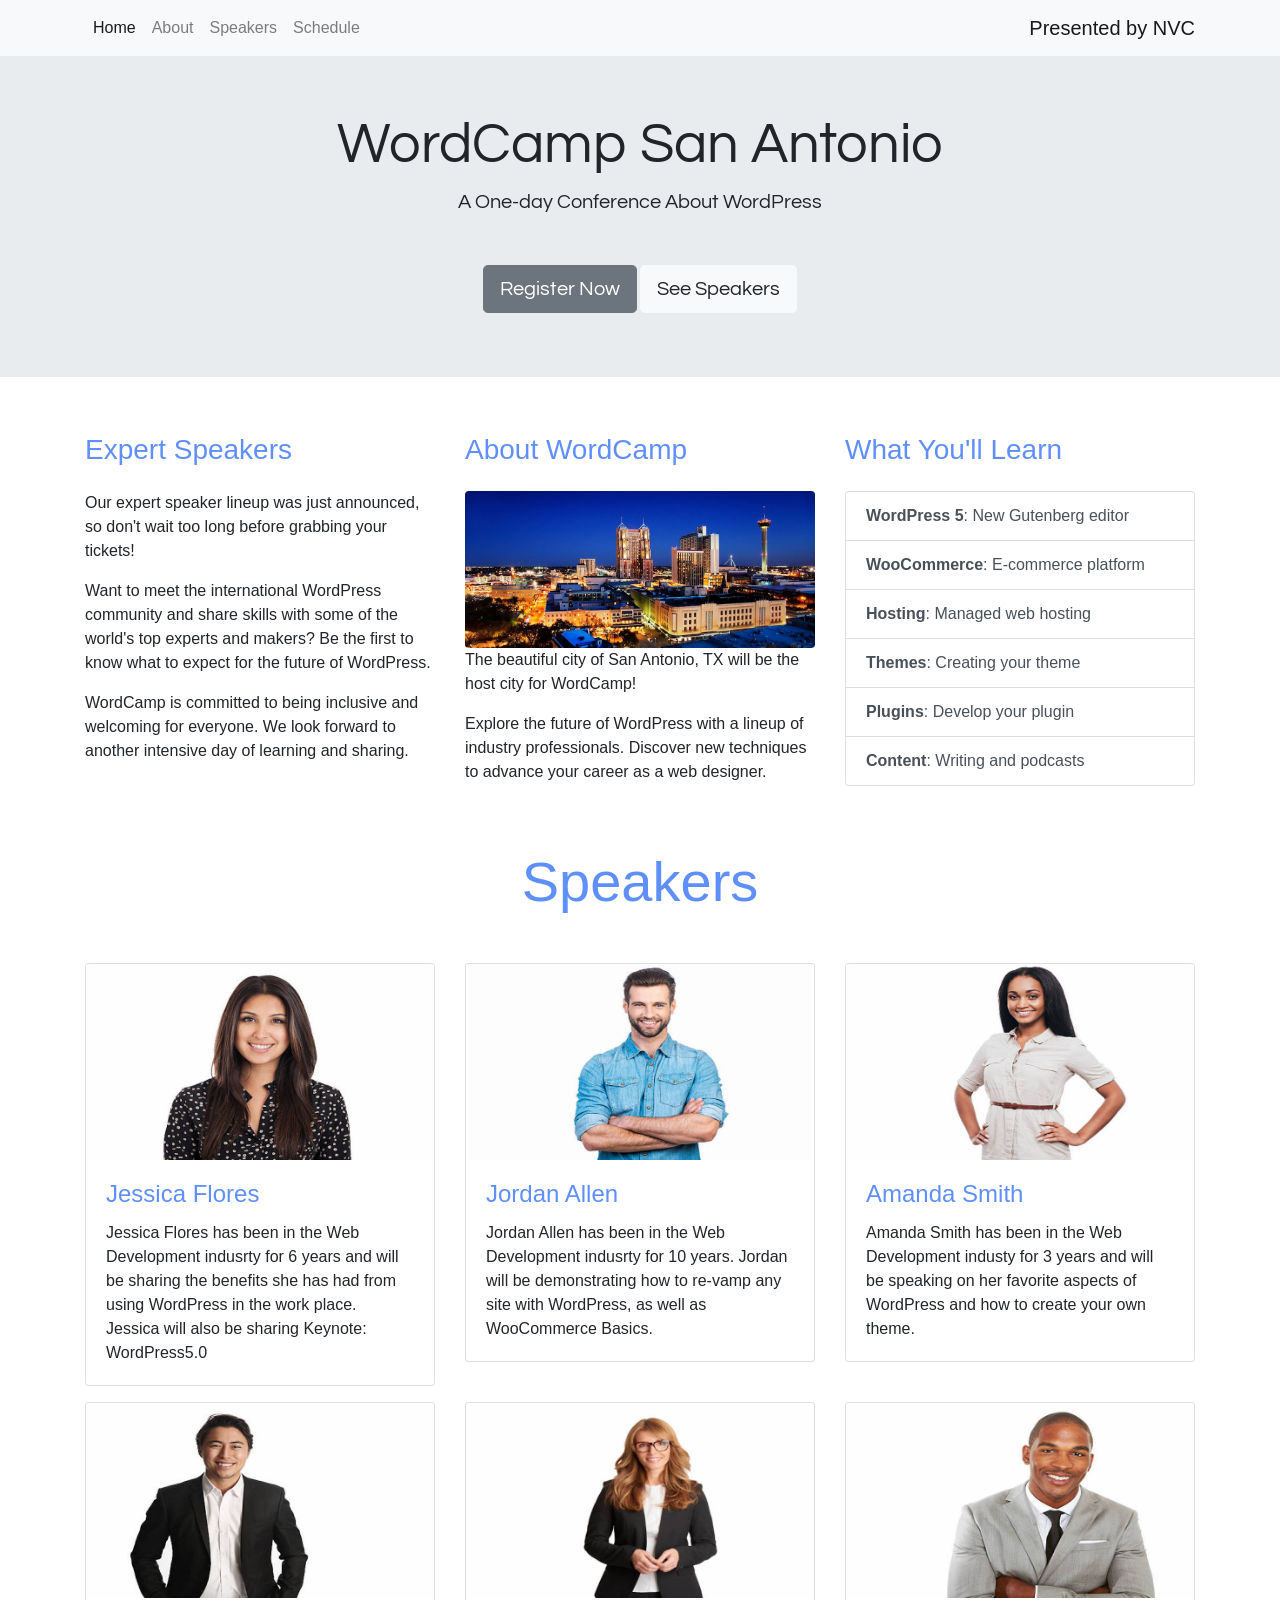
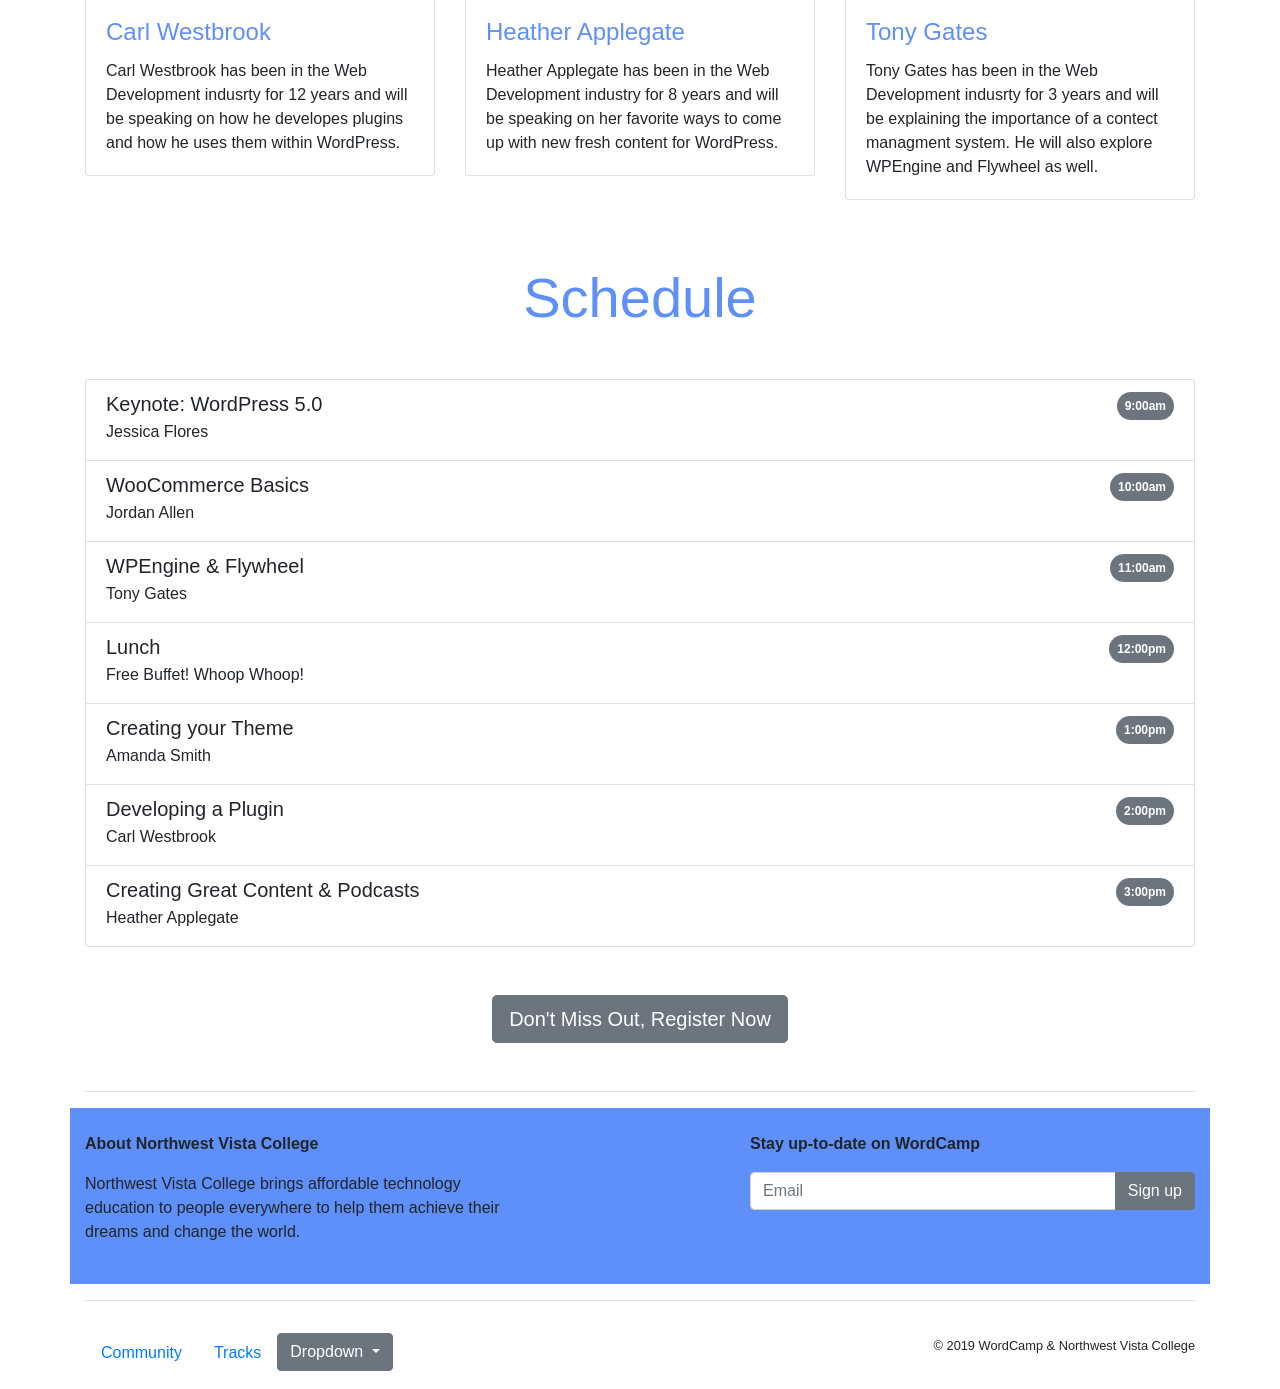
==== index.html @ 27be46e0 "file fix" ====
<!doctype html>
<html lang="en">
  <head>
<link rel="stylesheet" type="text/css" href="css/style.css">
<link href="https://fonts.googleapis.com/css?family=Anton|Kanit|Questrial" rel="stylesheet">
    <!-- Required meta tags -->
    <meta charset="utf-8">
    <meta name="viewport" content="width=device-width, initial-scale=1, shrink-to-fit=no">

    <!-- Bootstrap CSS -->
    <link rel="stylesheet" href="https://stackpath.bootstrapcdn.com/bootstrap/4.3.1/css/bootstrap.min.css" integrity="sha384-ggOyR0iXCbMQv3Xipma34MD+dH/1fQ784/j6cY/iJTQUOhcWr7x9JvoRxT2MZw1T" crossorigin="anonymous">

    <title> WordCamp Conference San Antonio</title>
  </head>
  <body data-spy="scroll" data-target=".navbar" id="home">
  	<!-- navbar -->
<nav class="navbar navbar-expand-lg navbar-light bg-light fixed-top">
  <div class="container">
    <a class="navbar-brand order-1 mr-0" href="#" target="_blank">Presented by NVC</a>
    <button class="navbar-toggler" type="button" data-toggle="collapse" data-target="#navbarSupportedContent" aria-controls="navbarSupportedContent" aria-expanded="false" aria-label="Toggle navigation">
      <span class="navbar-toggler-icon"></span>
    </button>
    <div class="collapse navbar-collapse" id="navbarSupportedContent">
      <ul class="navbar-nav mr-auto">
        <li class="nav-item">
          <a class="nav-link" href="#home">Home<span class="sr-only">(current)</span></a>
        </li>
        <li class="nav-item">
          <a class="nav-link" href="#about">About</a>
        </li>
        <li class="nav-item">
          <a class="nav-link" href="#speakers">Speakers</a>
        </li>
        <li class="nav-item">
          <a class="nav-link" href="#schedule">Schedule</a>
        </li>
      </div>
    </div>
  </div>
</nav>

<!-- /navbar -->

<!-- jumbotron -->
<div class="jumbotron jumbotron-fluid" id="jumbotron">
  <div class="container text-sm-center pt-5">
    <h1 class="display-4">WordCamp San Antonio</h1>
    <p class="lead">A One-day Conference About WordPress</p>
  <div class="mt-5">
  <button type="button"  class="btn btn-secondary btn-lg" btn-lg data-toggle="modal" data-target="#register">Register Now</button>
  <a class="btn btn-light btn-lg" href="#speakers">See Speakers</a>
</div>
  </div>
</div>
<!-- /jumbotron -->


    <div class="container pt-4">
  <!-- about -->
  <div class="row" id="about">
    <div class="col-lg order-lg-2">
      <h3 class="mb-4">About WordCamp</h3>
      <img class="img-fluid rounded" src="images/SA.jpg" alt="Photo of San Antonio, TX">
<p>The beautiful city of San Antonio, TX will be the host city for WordCamp!</p>
<p>Explore the future of WordPress with a lineup of industry professionals. Discover new techniques to advance your career as a web designer.</p>
    </div>
    <div class="col-lg order-lg-1">
      <h3 class="mb-4">Expert Speakers</h3>
<p>Our expert speaker lineup was just announced, so don't wait too long before grabbing your tickets!</p>
<p>Want to meet the international WordPress community and share skills with some of the world's top experts and makers? Be the first to know what to expect for the future of WordPress.</p>
<p>WordCamp is committed to being inclusive and welcoming for everyone. We look forward to another intensive day of learning and sharing.</p>
    </div>
    <div class="col-lg order-3">
      <h3 class="mb-4">What You'll Learn</h3>
<div class="list-group">
  <a href="#" class="list-group-item list-group-item-action"><strong>WordPress 5</strong>: New Gutenberg editor</a>
  <a href="#" class="list-group-item list-group-item-action"><strong>WooCommerce</strong>: E-commerce platform</a>
  <a href="#" class="list-group-item list-group-item-action"><strong>Hosting</strong>: Managed web hosting</a>
  <a href="#" class="list-group-item list-group-item-action"><strong>Themes</strong>: Creating your theme</a>
  <a href="#" class="list-group-item list-group-item-action"><strong>Plugins</strong>: Develop your plugin</a>
  <a href="#" class="list-group-item list-group-item-action"><strong>Content</strong>: Writing and podcasts</a>
</div>
 </div>
 </div> 
  <!-- /about -->
<!-- Modal -->
<div class="modal fade" id="register" tabindex="-1" role="dialog" aria-labelledby="exampleModalLabel" aria-hidden="true">
  <div class="modal-dialog" role="document">
    <div class="modal-content">
      <div class="modal-header">
        <h5 class="modal-title" id="exampleModalLabel">Register to WordCamp Conference</h5>
        <button type="button" class="close" data-dismiss="modal" aria-label="Close">
          <span aria-hidden="true">&times;</span>
        </button>
      </div>
      <div class="modal-body">
        <form>
 <h4>Basic Info</h4>
 <div class="form-group">
    <label for="exampleInputPassword1">Name:</label>
    <input type="name" class="form-control" id="exampleInputname1">
  </div>
 <div class="form-group">
    <label for="exampleInputEmail1">Email:</label>
    <input type="email" class="form-control" id="exampleInputEmail1" aria-describedby="emailHelp">
  </div>
<div class="form-group">
    <h4>Job Role:</h4>
    <select class="form-control form-control-lg">
      <option>WordPress Developer</option>
      <option>Plugin Designer</option>
      <option>Theme Developer</option>
    </select>
  </div>
  <hr />
  <h4>Which Toppics interest You The Most?</h4>
<div class="form-check">
  <input class="form-check-input" type="checkbox" value="" id="wordpressplug">
  <label class="form-check-label" for="defaultCheck1">
    WordPress Plugins
  </label></div>
  <div class="form-check">
  <input class="form-check-input" type="checkbox" value="" id="php">
  <label class="form-check-label" for="defaultCheck1">
    PHP
  </label></div>
  <div class="form-check">
  <input class="form-check-input" type="checkbox" value="" id="cssandjava">
  <label class="form-check-label" for="defaultCheck1">
    CSS and Javascript
  </label></div>
<hr />
<h4> Payment Info</h4>

  <div class="form-row mb-3">
    <div class="col-7">
      <label for="inputcardnumber">Card Number:</label>
      <input id="imputcardnumber" type="text" class="form-control">
    </div>
    <div class="col">
      <label for="inputzip">Zip Code:</label>
      <input id="inputzip" type="text" class="form-control">
    </div>
    <div class="col">
      <label for="inputcvv">CVV:</label>
      <input id="imputcvv" type="text" class="form-control">
    </div>
  </div>
 <h4><label for="inputexpire">Expiration Date:</label></h4>
<div class="form-row">
<div class="form-group col-md-8">
   
      <select id="inputexpire" class="form-control">
        <option selected>1-January</option>
        <option>2-January</option>
      </select></div>
    
<div class="form-group col-md-4">
      <select id="inputyear" class="form-control">
        <option selected>2019</option>
        <option>2020</option>
      </select>
    </div></div>
</form></div>
      <div class="modal-footer">
        <button type="button" class="btn btn-secondary" data-dismiss="modal">Register</button>
        
      </div>
    </div>
  </div>
</div>
<!-- /Modal -->
<!-- speakers -->
<h2 id="speakers" class="display-4 text-center my-5" id="speakers">Speakers</h2>
<div class="row">
  <div class="col-md-6 col-lg-4">
  	<div class="card mb-3">
  <img class="card-img-top" src="images/sp5.jpg" alt="speaker name">
  <div class="card-body" id="card1">
    <h4 class="card-title">Jessica Flores</h4>
    <p class="card-text">Jessica Flores has been in the Web Development indusrty for 6 years and will be sharing the benefits she has had from using WordPress in the work place. Jessica will also be sharing Keynote: WordPress5.0</p>
  </div>
</div>

  </div>
  <div class="col-md-6 col-lg-4">
  	<div class="card mb-3">
  <img class="card-img-top" src="images/sp1.jpg" alt="Speaker Name">
  <div class="card-body">
    <h4 class="card-title">Jordan Allen</h4>
    <p class="card-text">Jordan Allen has been in the Web Development indusrty for 10 years. Jordan will be demonstrating how to re-vamp any site with WordPress, as well as WooCommerce Basics.</p>
  </div>
</div>

  </div>
  <div class="col-md-6 col-lg-4">
  	<div class="card mb-3">
  <img class="card-img-top" src="images/sp4.jpg" alt="Speaker Name">
  <div class="card-body">
    <h4 class="card-title">Amanda Smith</h4>
    <p class="card-text">Amanda Smith has been in the Web Development industy for 3 years and will be speaking on her favorite aspects of WordPress and how to create your own theme.</p>
  </div>
</div>

  </div>
  <div class="col-md-6 col-lg-4">
  	<div class="card mb-3">
  <img class="card-img-top" src="images/sp2.jpg" alt="Speaker Name">
  <div class="card-body">
    <h4 class="card-title">Carl Westbrook</h4>
    <p class="card-text">Carl Westbrook has been in the Web Development indusrty for 12 years and will be speaking on how he developes plugins and how he uses them within WordPress. </p>
  </div>
</div>

  </div>
  <div class="col-md-6 col-lg-4">
  	<div class="card mb-3">
  <img class="card-img-top" src="images/sp6.jpg" alt="Speaker Name">
  <div class="card-body">
    <h4 class="card-title">Heather Applegate</h4>
    <p class="card-text">Heather Applegate has been in the Web Development industry for 8 years and will be speaking on her favorite ways to come up with new fresh content for WordPress.</p>
  </div>
</div>

  </div>
  <div class="col-md-6 col-lg-4">
  	<div class="card mb-3">
  <img class="card-img-top" src="images/sp3.jpg" alt="Speaker Name">
  <div class="card-body">
    <h4 class="card-title">Tony Gates</h4>
    <p class="card-text">Tony Gates has been in the Web Development indusrty for 3 years and will be explaining the importance of a contect managment system. He will also explore WPEngine and Flywheel as well.</p>
  </div>
</div>

  </div>
</div>
<!-- /speakers -->

<!-- schedule -->
<h2 id="schedule" class="display-4 text-center my-5">Schedule</h2>
<ul class="list-group">
  <li class="list-group-item">
    <div class="d-flex justify-content-between">
      <h5 class="mb-1">Keynote: WordPress 5.0</h5>
      <span class="badge badge-pill badge-secondary p-2">9:00am</span>
    </div>
    <p class="mb-1">Jessica Flores</p>
    <li class="list-group-item">
    <div class="d-flex justify-content-between">
      <h5 class="mb-1">WooCommerce Basics</h5>
      <span class="badge badge-pill badge-secondary p-2">10:00am</span>
    </div>
    <p class="mb-1">Jordan Allen</p>
    <li class="list-group-item">
    	<div class="d-flex justify-content-between">
      <h5 class="mb-1">WPEngine & Flywheel</h5>
      <span class="badge badge-pill badge-secondary p-2">11:00am</span>
    </div>
    <p class="mb-1">Tony Gates</p>
    <li class="list-group-item">
    	<div class="d-flex justify-content-between">
      <h5 class="mb-1">Lunch</h5>
      <span class="badge badge-pill badge-secondary p-2">12:00pm</span>
    </div>
    <p class="mb-1">Free Buffet! Whoop Whoop!</p>
    <li class="list-group-item">
    	<div class="d-flex justify-content-between">
      <h5 class="mb-1">Creating your Theme</h5>
      <span class="badge badge-pill badge-secondary p-2">1:00pm</span>
    </div>
    <p class="mb-1">Amanda Smith</p>
    <li class="list-group-item">
    	<div class="d-flex justify-content-between">
      <h5 class="mb-1">Developing a Plugin</h5>
      <span class="badge badge-pill badge-secondary p-2">2:00pm</span>
    </div>
    <p class="mb-1">Carl Westbrook</p>
    <li class="list-group-item">
    	<div class="d-flex justify-content-between">
      <h5 class="mb-1">Creating Great Content & Podcasts</h5>
      <span class="badge badge-pill badge-secondary p-2">3:00pm</span>
    </div>
    <p class="mb-1">Heather Applegate</p>
  </li>
</ul>


<!-- /schedule -->

<!-- callout button -->
<button type="button" class="btn btn-secondary btn-lg d-block mx-auto my-5" data-toggle="modal" data-target="#register">Don't Miss Out, Register Now</button> 

<!-- signup form -->
<hr>
<div class="row py-4" id="footer">
  <div class="col-md col-xl-5">
    <p><strong>About Northwest Vista College</strong></p>
    <p>Northwest Vista College brings affordable technology education to people everywhere to help them achieve their dreams and change the world.</p>
  </div>
  <div class="col-md col-xl-5 ml-auto">
    <p><strong>Stay up-to-date on WordCamp</strong></p>
    <div class="input-group mb-3">
      <input type="text" class="form-control" placeholder="Email" aria-label="Email" aria-describedby="button-addon2">
      <div class="input-group-append">
        <button class="btn btn-secondary" type="button" id="button-addon2">Sign up</button>
      </div>
    </div>
  </div>
</div>
<hr>
<!-- /signup form -->
<!-- footer -->
  <div class="row py-3">
    <div class="col-md-7">
      <ul class="nav">
        <li class="nav-item">
          <a class="nav-link" href="#">Community</a>
        </li>
        <li class="nav-item">
          <a class="nav-link" href="#">Tracks</a>
        </li>
        <li class="nav-item">
          <div class="dropdown">
  <button class="btn btn-secondary dropdown-toggle" type="button" id="dropdownMenu2" data-toggle="dropdown" aria-haspopup="true" aria-expanded="false">
    Dropdown
  </button>
  <div class="dropdown-menu" aria-labelledby="dropdownMenu2">
    <button class="dropdown-item" type="button">Action</button>
    <button class="dropdown-item" type="button">Another action</button>
    <button class="dropdown-item" type="button">Something else here</button>
  </div>
</div>
        </li>
      </ul>
    </div>
    <div class="col-md text-md-right">
      <small>&copy; 2019 WordCamp &amp; Northwest Vista College</small>
    </div>
  </div>
<!-- /footer -->
</div>

    <!-- Optional JavaScript -->
    <!-- jQuery first, then Popper.js, then Bootstrap JS -->
    <script src="https://code.jquery.com/jquery-3.3.1.slim.min.js" integrity="sha384-q8i/X+965DzO0rT7abK41JStQIAqVgRVzpbzo5smXKp4YfRvH+8abtTE1Pi6jizo" crossorigin="anonymous"></script>
    <script src="https://cdnjs.cloudflare.com/ajax/libs/popper.js/1.14.7/umd/popper.min.js" integrity="sha384-UO2eT0CpHqdSJQ6hJty5KVphtPhzWj9WO1clHTMGa3JDZwrnQq4sF86dIHNDz0W1" crossorigin="anonymous"></script>
    <script src="https://stackpath.bootstrapcdn.com/bootstrap/4.3.1/js/bootstrap.min.js" integrity="sha384-JjSmVgyd0p3pXB1rRibZUAYoIIy6OrQ6VrjIEaFf/nJGzIxFDsf4x0xIM+B07jRM" crossorigin="anonymous"></script>
  </body>
</html>
---- css/style.css ----
h4{
	color:#5F8FF8;
}
h3{
	color:#5F8FF8;
}
h2{
	color:#5F8FF8;
}
#jumbotron{
	background-image: url(images/jumbopic.jpg);
	background-size: cover;
font-family: 'Anton', sans-serif;
font-family: 'Kanit', sans-serif;
font-family: 'Questrial', sans-serif;
}
#footer{
	background-color:#5f8ff8;
}
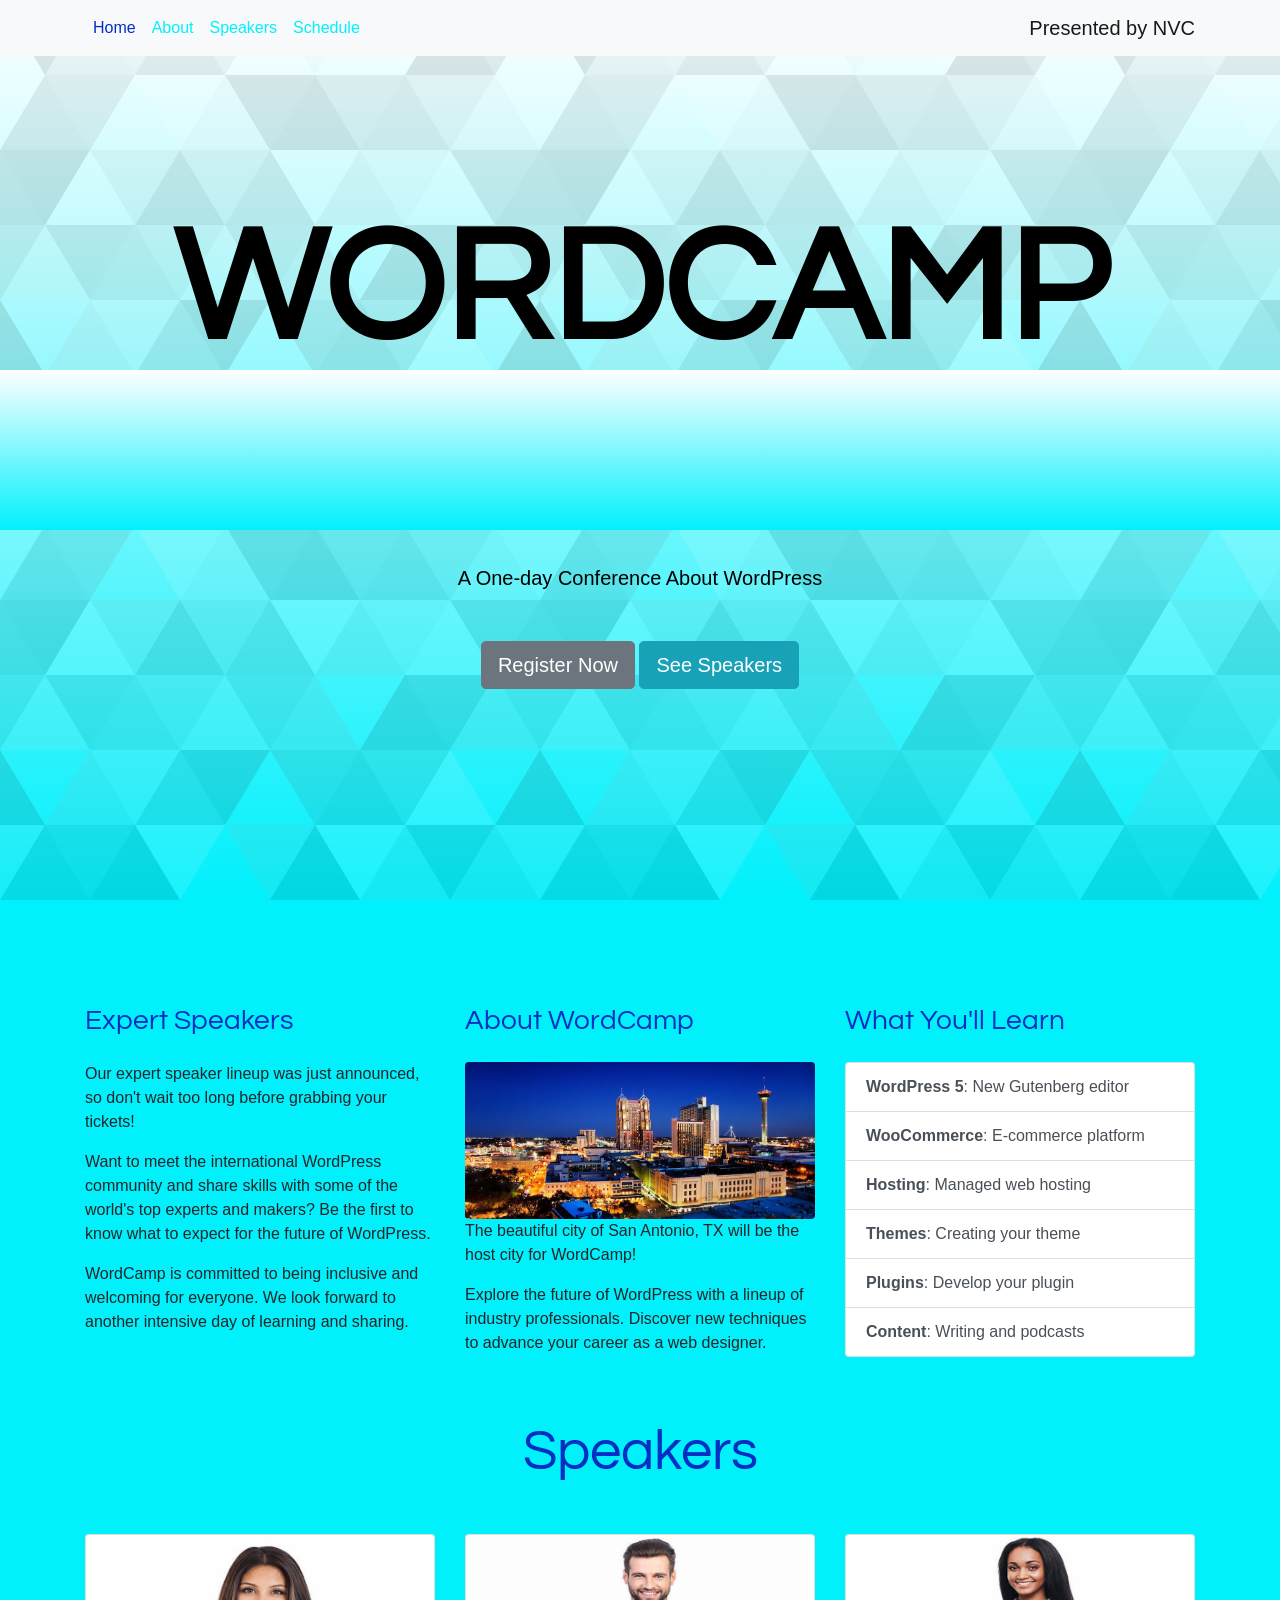
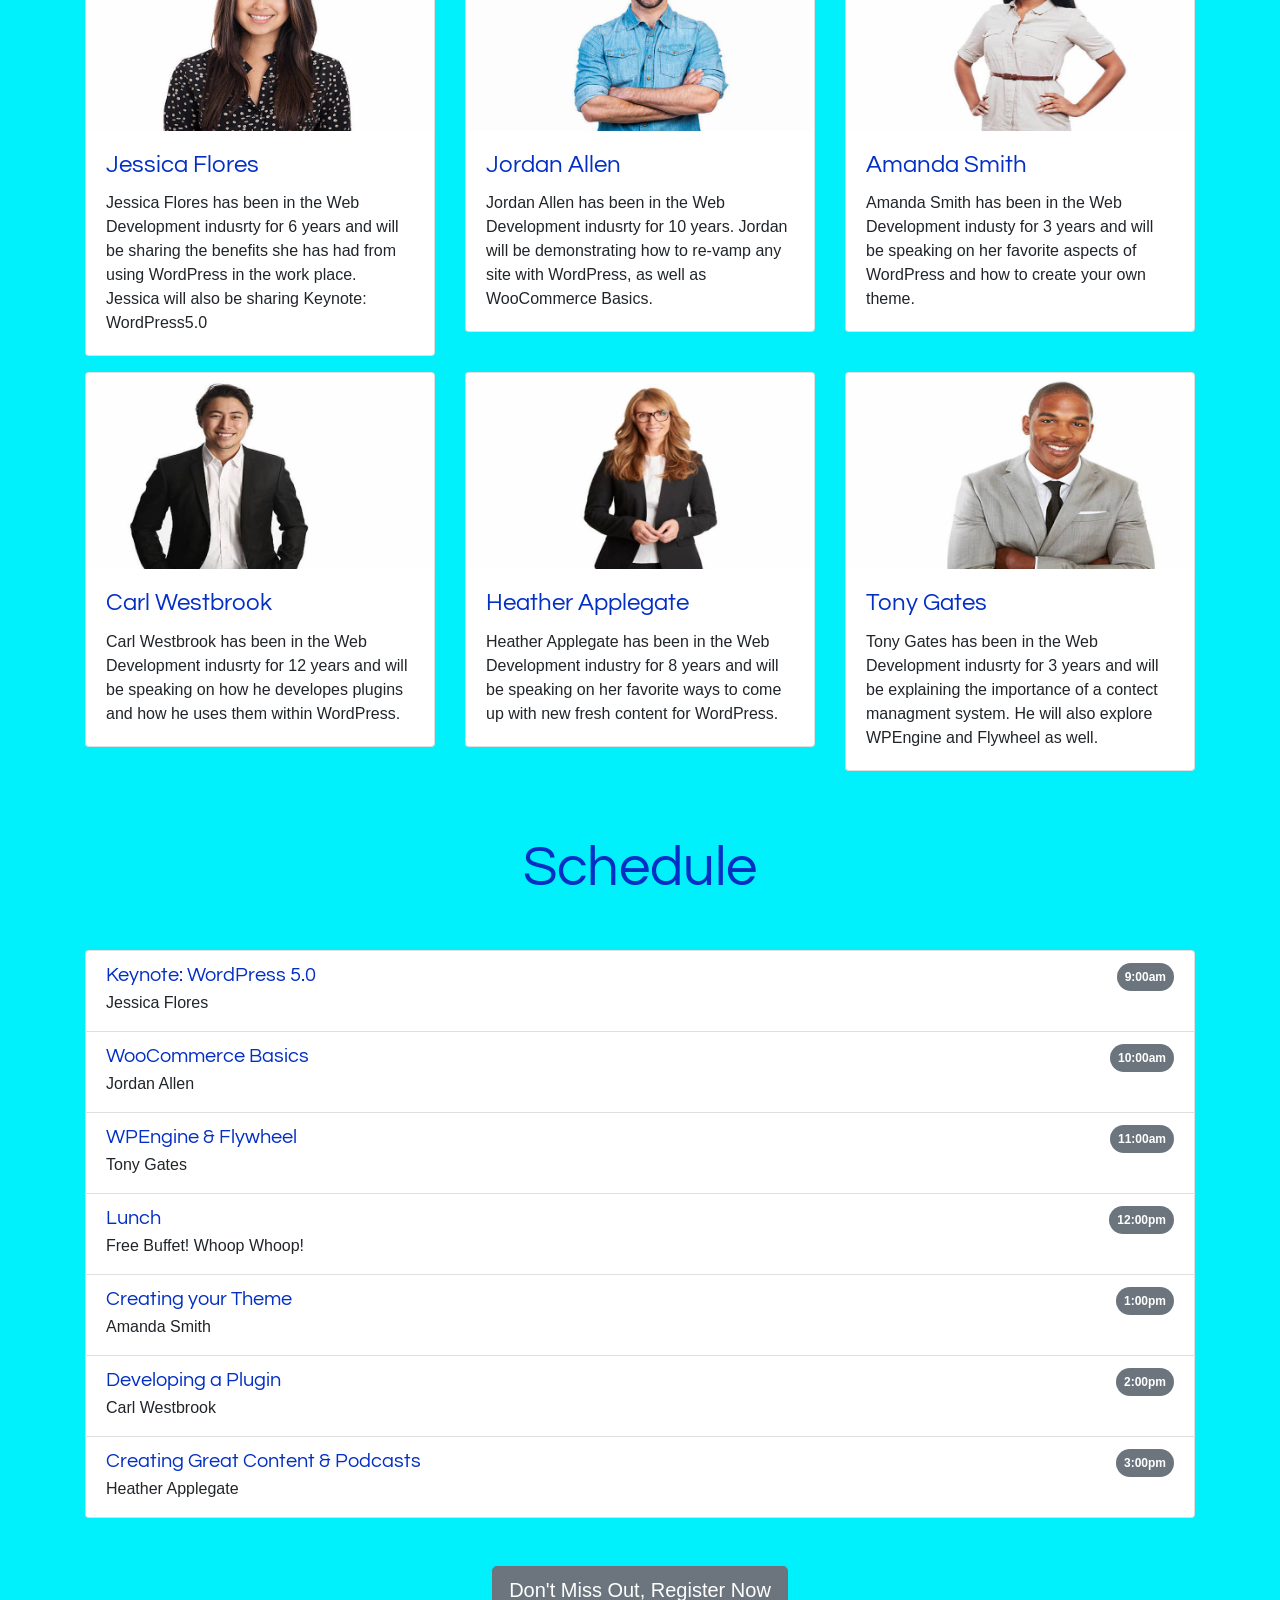
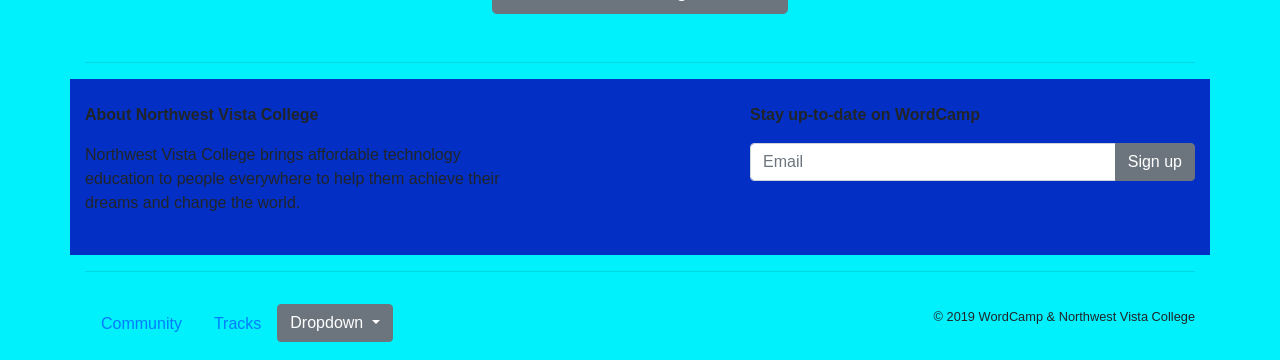
==== commit 2f88c2f7: "added styling" ====
--- a/index.html
+++ b/index.html
@@ -1,7 +1,7 @@
 <!doctype html>
 <html lang="en">
   <head>
-<link rel="stylesheet" type="text/css" href="css/style.css">
+
 <link href="https://fonts.googleapis.com/css?family=Anton|Kanit|Questrial" rel="stylesheet">
     <!-- Required meta tags -->
     <meta charset="utf-8">
@@ -9,7 +9,7 @@
 
     <!-- Bootstrap CSS -->
     <link rel="stylesheet" href="https://stackpath.bootstrapcdn.com/bootstrap/4.3.1/css/bootstrap.min.css" integrity="sha384-ggOyR0iXCbMQv3Xipma34MD+dH/1fQ784/j6cY/iJTQUOhcWr7x9JvoRxT2MZw1T" crossorigin="anonymous">
-
+ <link rel="stylesheet" type="text/css" href="css/style.css">
     <title> WordCamp Conference San Antonio</title>
   </head>
   <body data-spy="scroll" data-target=".navbar" id="home">
@@ -42,16 +42,16 @@
 <!-- /navbar -->
 
 <!-- jumbotron -->
-<div class="jumbotron jumbotron-fluid" id="jumbotron">
-  <div class="container text-sm-center pt-5">
-    <h1 class="display-4">WordCamp San Antonio</h1>
+<section class="jumbotron jumbotron-fluid" id="jumbotron">
+  <div class="container text-sm-center">
+    <h1 class="display-4">WordCamp<br> San Antonio</h1>
     <p class="lead">A One-day Conference About WordPress</p>
   <div class="mt-5">
   <button type="button"  class="btn btn-secondary btn-lg" btn-lg data-toggle="modal" data-target="#register">Register Now</button>
-  <a class="btn btn-light btn-lg" href="#speakers">See Speakers</a>
-</div>
-  </div>
-</div>
+  <a class="btn btn-info btn-lg" href="#speakers">See Speakers</a>
+</div>
+  </div>
+</section>
 <!-- /jumbotron -->
 
 
--- a/css/style.css
+++ b/css/style.css
@@ -1,19 +1,67 @@
-h4{
-	color:#5F8FF8;
+/* variables */
+/* body */
+body {
+  background-color: #00F0FC;
 }
-h3{
-	color:#5F8FF8;
+
+/* nav */
+.navbar.navbar-light .navbar-nav .nav-link {
+  color: #00F0FC;
 }
-h2{
-	color:#5F8FF8;
+.navbar.navbar-light .navbar-nav .nav-link.active {
+  color: #032FC4;
 }
-#jumbotron{
-	background-image: url(images/jumbopic.jpg);
-	background-size: cover;
-font-family: 'Anton', sans-serif;
-font-family: 'Kanit', sans-serif;
-font-family: 'Questrial', sans-serif;
+
+/* heading tags */
+h1, h2, h3, h4, h5, h6 {
+  color: #032FC4;
+  font-family: "Anton", sans-serif;
+  font-family: "Kanit", sans-serif;
+  font-family: "Questrial", sans-serif;
 }
-#footer{
-	background-color:#5f8ff8;
+
+/* jumbotron */
+.jumbotron {
+  min-height: 100%;
+  min-height: 100vh;
+  display: flex;
+  align-items: center;
+  background-color: transparent;
+  background-image: url(../images/newjumbopic.svg);
+  background-size: cover;
+  background-repeat: repeat;
+  background-position: center;
+  background-attachment: scroll;
+  background-size: auto;
+  z-index: 0;
+  margin-bottom: 5rem;
 }
+.jumbotron .container {
+  z-index: 1;
+  color: black;
+}
+.jumbotron .container h1 {
+  color: black;
+  font-weight: 800;
+  font-size: 10rem;
+  line-height: 10rem;
+  text-transform: uppercase;
+  margin-bottom: 2rem;
+}
+.jumbotron:after {
+  content: "";
+  display: block;
+  position: absolute;
+  top: calc(100vh-10rem);
+  width: 100%;
+  height: 10rem;
+  z-index: 1;
+  background-image: linear-gradient(180deg, white 0%, #00f0fc 100%);
+}
+
+/* footer */
+#footer {
+  background-color: #032FC4;
+}
+
+/*# sourceMappingURL=style.css.map */
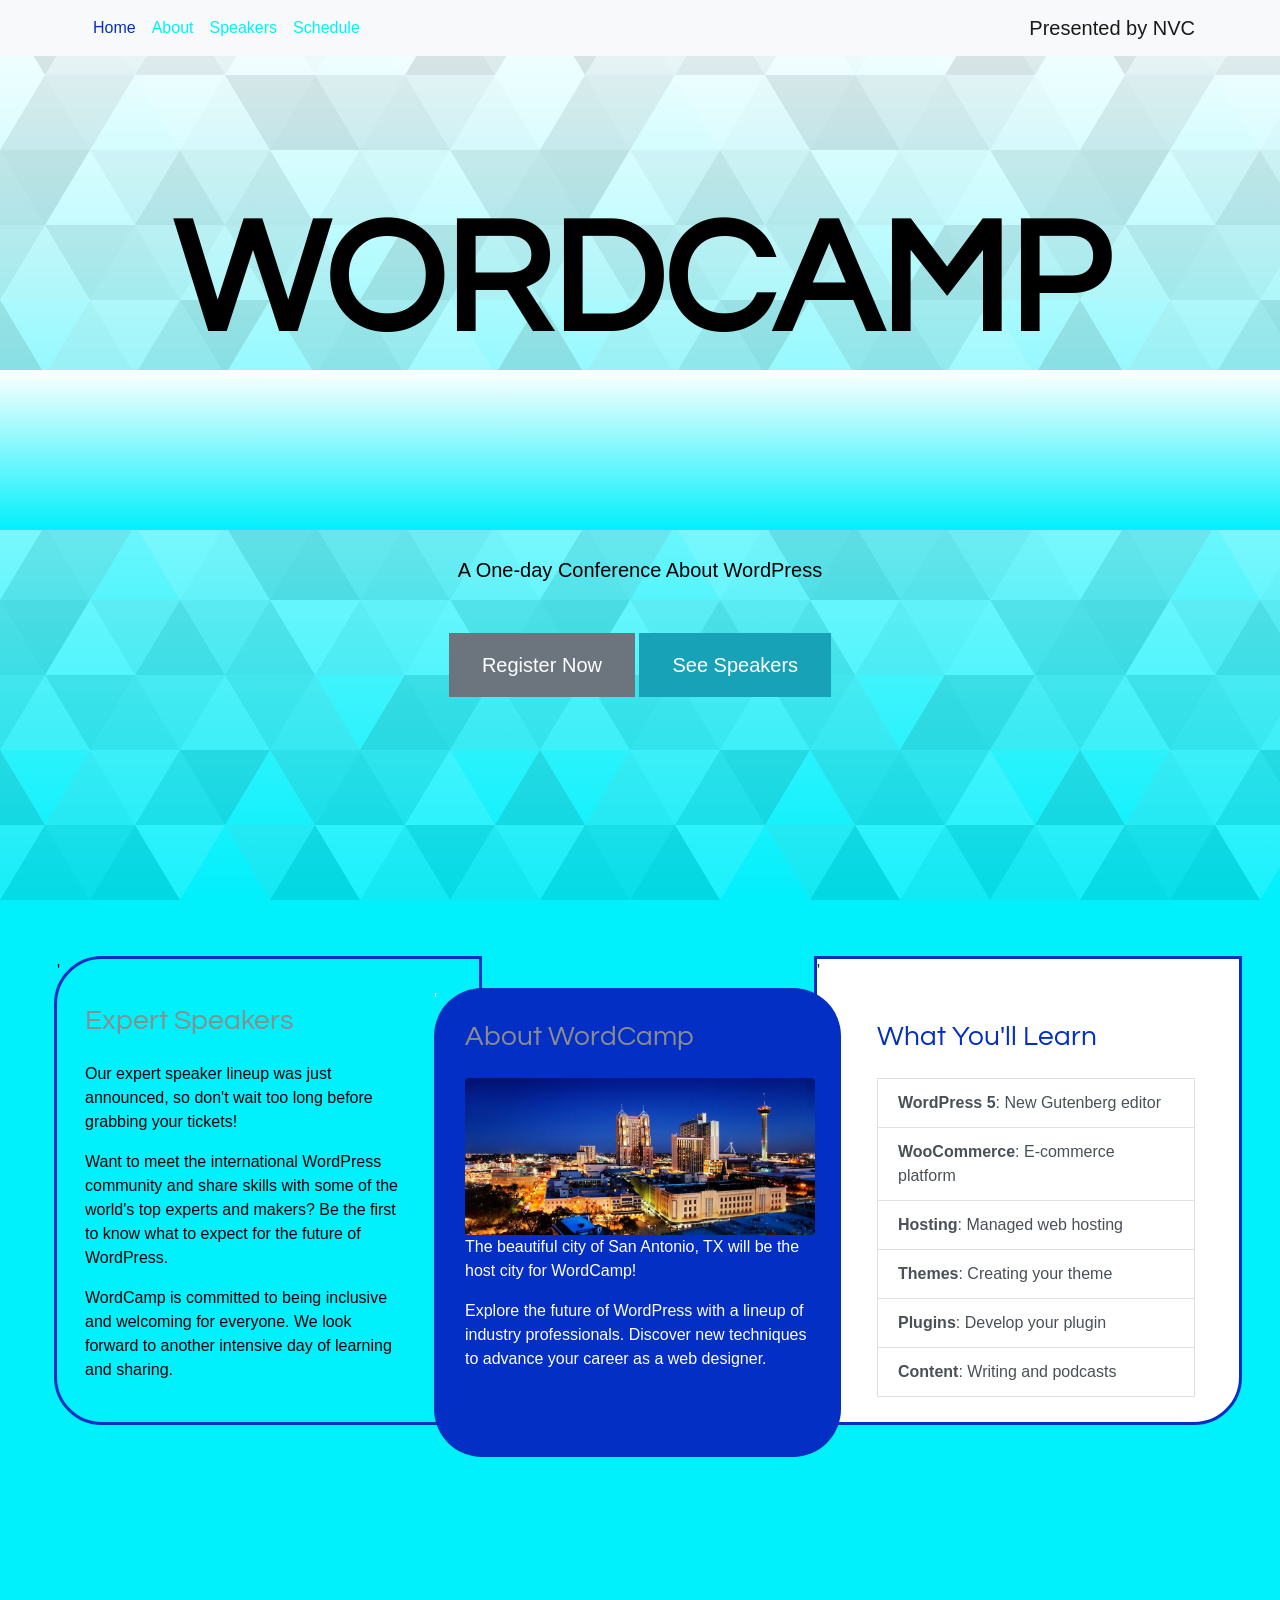
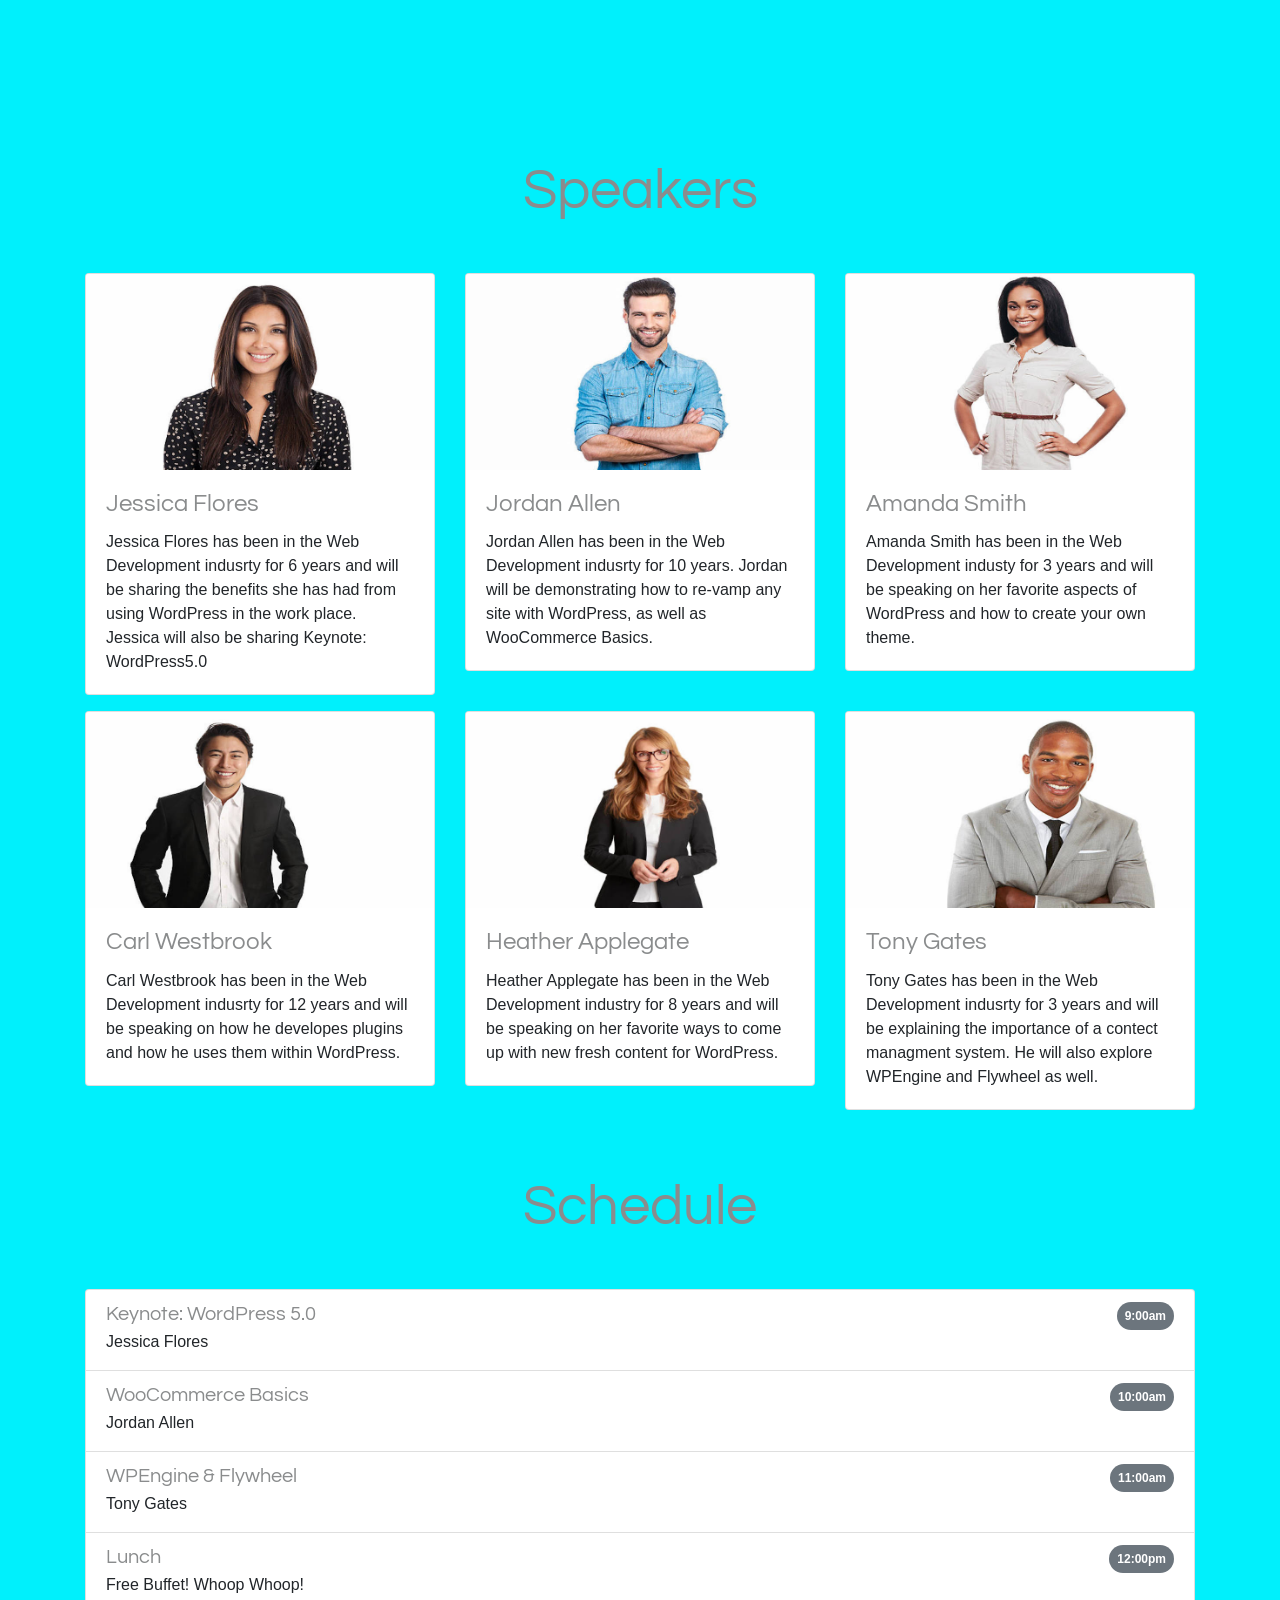
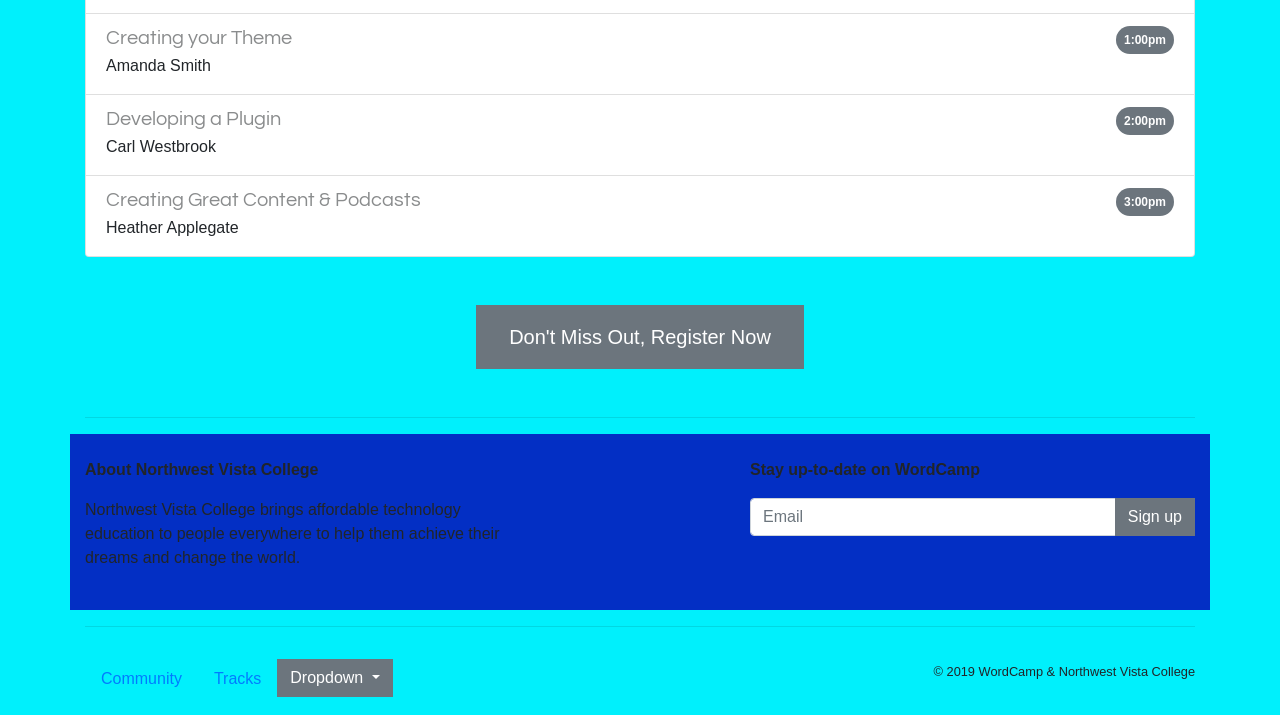
==== commit d61c1d3a: "about me styles" ====
--- a/index.html
+++ b/index.html
@@ -53,24 +53,26 @@
   </div>
 </section>
 <!-- /jumbotron -->
-
-
-    <div class="container pt-4">
+  
+
   <!-- about -->
+  <section class="section-about" id="about">
+      <div class="container pt-4">
+  
   <div class="row" id="about">
-    <div class="col-lg order-lg-2">
+    <div class="col-lg order-lg-2 col-about">
       <h3 class="mb-4">About WordCamp</h3>
       <img class="img-fluid rounded" src="images/SA.jpg" alt="Photo of San Antonio, TX">
 <p>The beautiful city of San Antonio, TX will be the host city for WordCamp!</p>
 <p>Explore the future of WordPress with a lineup of industry professionals. Discover new techniques to advance your career as a web designer.</p>
     </div>
-    <div class="col-lg order-lg-1">
+    <div class="col-lg order-lg-1 col-speakers">
       <h3 class="mb-4">Expert Speakers</h3>
 <p>Our expert speaker lineup was just announced, so don't wait too long before grabbing your tickets!</p>
 <p>Want to meet the international WordPress community and share skills with some of the world's top experts and makers? Be the first to know what to expect for the future of WordPress.</p>
 <p>WordCamp is committed to being inclusive and welcoming for everyone. We look forward to another intensive day of learning and sharing.</p>
     </div>
-    <div class="col-lg order-3">
+    <div class="col-lg order-3 col-toppics">
       <h3 class="mb-4">What You'll Learn</h3>
 <div class="list-group">
   <a href="#" class="list-group-item list-group-item-action"><strong>WordPress 5</strong>: New Gutenberg editor</a>
@@ -81,8 +83,13 @@
   <a href="#" class="list-group-item list-group-item-action"><strong>Content</strong>: Writing and podcasts</a>
 </div>
  </div>
- </div> 
+ </div>
+</div>
+</section>
   <!-- /about -->
+
+  <div class="container pt-4">
+
 <!-- Modal -->
 <div class="modal fade" id="register" tabindex="-1" role="dialog" aria-labelledby="exampleModalLabel" aria-hidden="true">
   <div class="modal-dialog" role="document">
--- a/css/style.css
+++ b/css/style.css
@@ -14,10 +14,19 @@
 
 /* heading tags */
 h1, h2, h3, h4, h5, h6 {
-  color: #032FC4;
+  color: #8A8C8D;
   font-family: "Anton", sans-serif;
   font-family: "Kanit", sans-serif;
   font-family: "Questrial", sans-serif;
+}
+
+/* buttons */
+.btn {
+  border-radius: 0;
+}
+
+.btn-lg {
+  padding: 1rem 2rem;
 }
 
 /* jumbotron */
@@ -59,6 +68,80 @@
   background-image: linear-gradient(180deg, white 0%, #00f0fc 100%);
 }
 
+/* about */
+.section-about {
+  position: relative;
+  z-index: 2;
+  margin-bottom: 15rem;
+}
+.section-about .col-about {
+  padding-top: 1rem;
+  padding-bottom: 1rem;
+  color: white;
+}
+.section-about .col-about:before {
+  position: absolute;
+  content: "'";
+  width: calc(100% + 1.7rem);
+  height: calc(100% + 1.7rem);
+  display: block;
+  background: #032FC4;
+  border-radius: 3rem;
+  z-index: -1;
+  top: -1rem;
+  left: -1rem;
+}
+
+.col-speakers {
+  padding-bottom: 3rem;
+  color: black;
+}
+.col-speakers p {
+  padding-right: 2rem;
+}
+.col-speakers:before {
+  position: absolute;
+  content: "'";
+  width: calc(100% + 3rem);
+  height: calc(100% + 1.7rem);
+  display: block;
+  border: 3px solid #032FC4;
+  border-top-left-radius: 3rem;
+  border-bottom-left-radius: 3rem;
+  z-index: -2;
+  top: -3rem;
+  left: -1rem;
+}
+
+.col-toppics {
+  padding-top: 1rem;
+  padding-bottom: 1rem;
+}
+.col-toppics h3 {
+  padding-left: 2rem;
+  color: #032FC4;
+}
+.col-toppics .list-group {
+  margin-left: 2rem;
+}
+.col-toppics .list-group .list-group-item {
+  border-radius: 0;
+}
+.col-toppics:before {
+  position: absolute;
+  content: "'";
+  width: calc(100% + 3rem);
+  height: calc(100% + 1.7rem);
+  display: block;
+  background-color: white;
+  border: 3px solid #032FC4;
+  border-top-right-radius-radius: 3rem;
+  border-bottom-right-radius: 3rem;
+  z-index: -2;
+  top: -3rem;
+  left: -1rem;
+}
+
 /* footer */
 #footer {
   background-color: #032FC4;
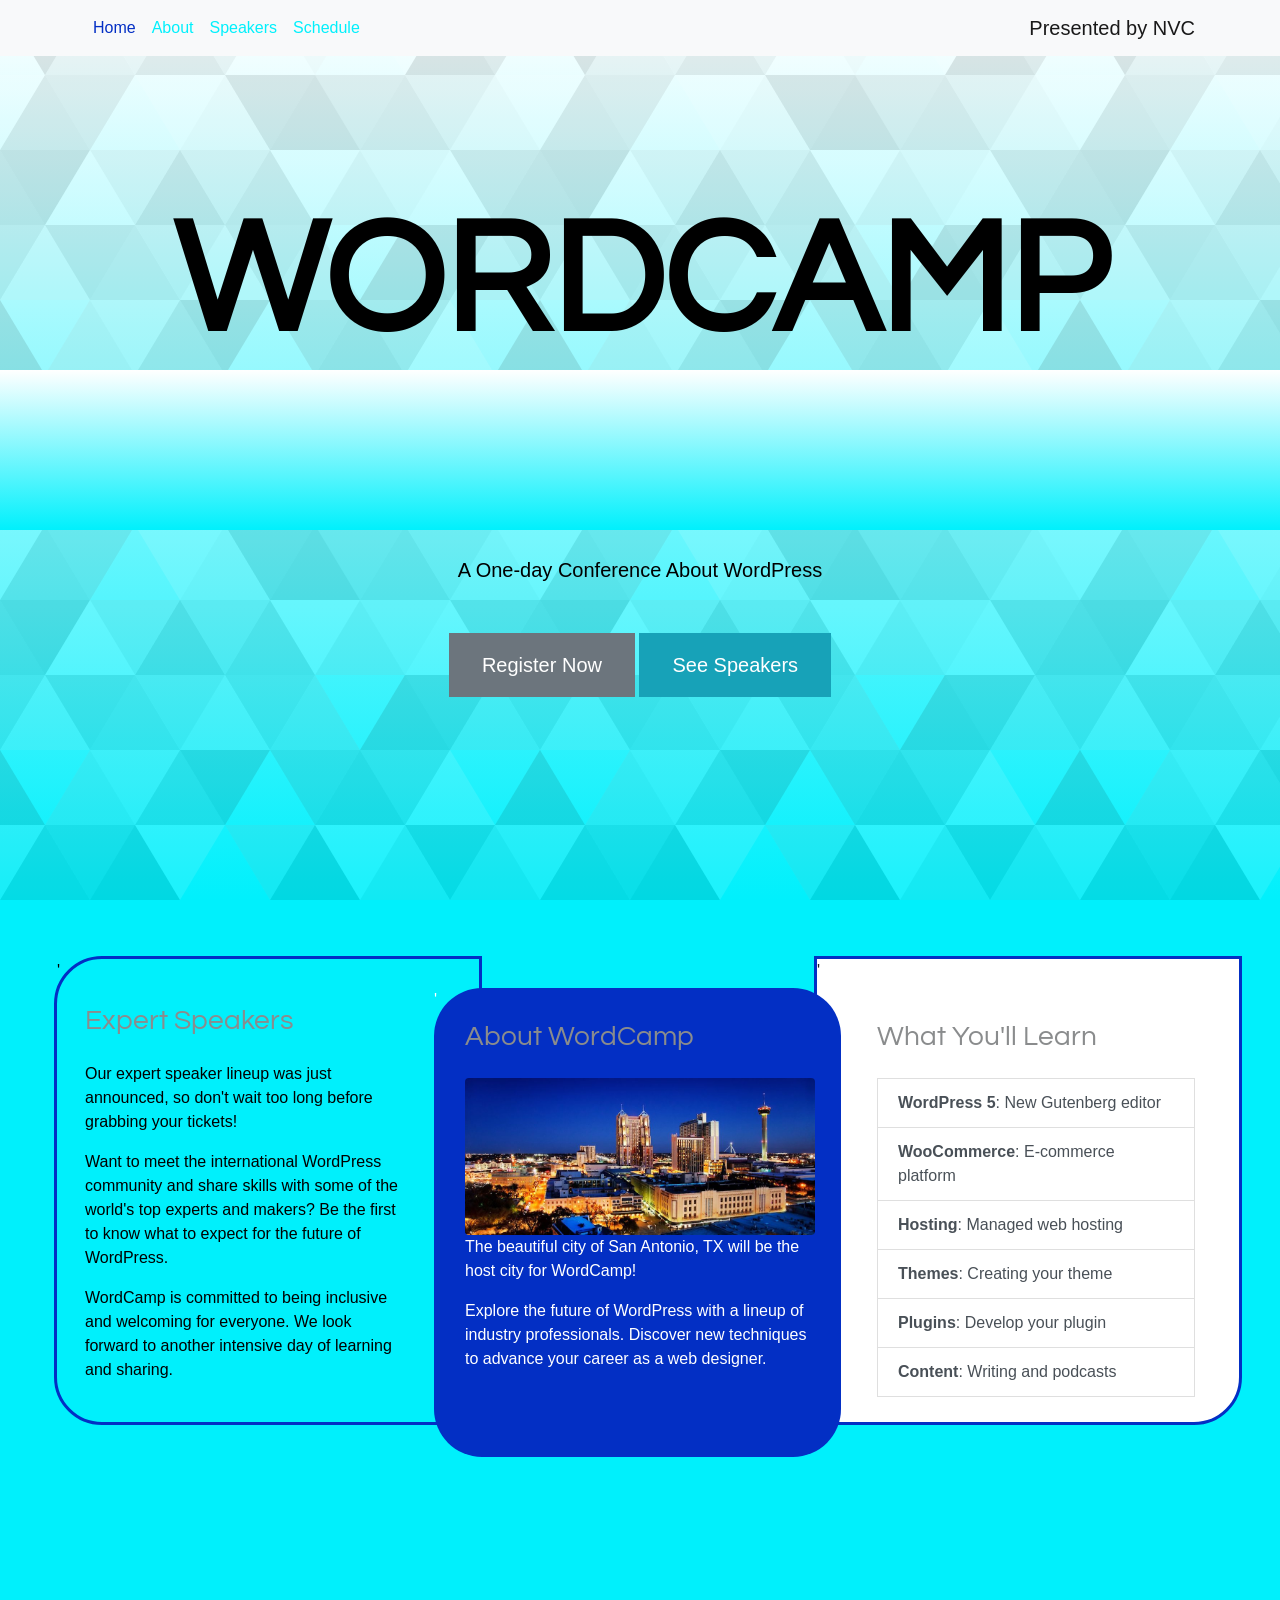
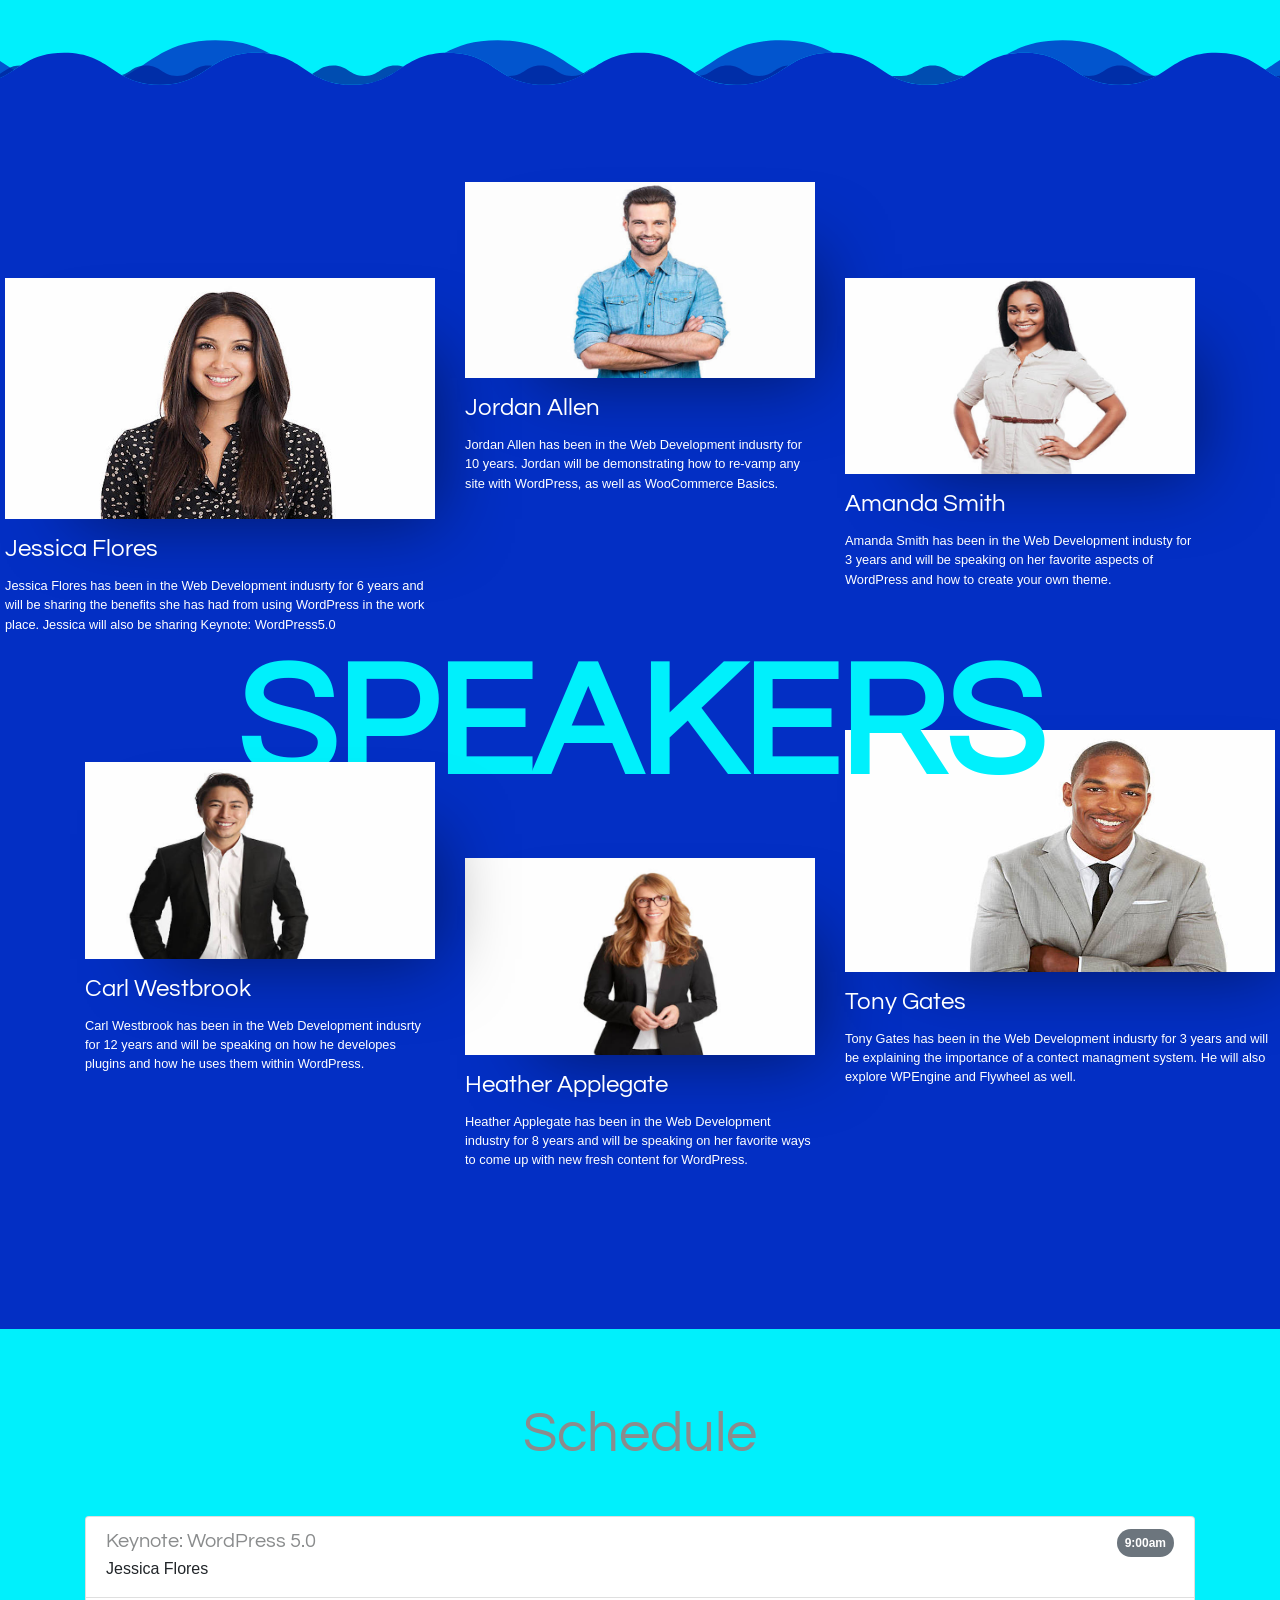
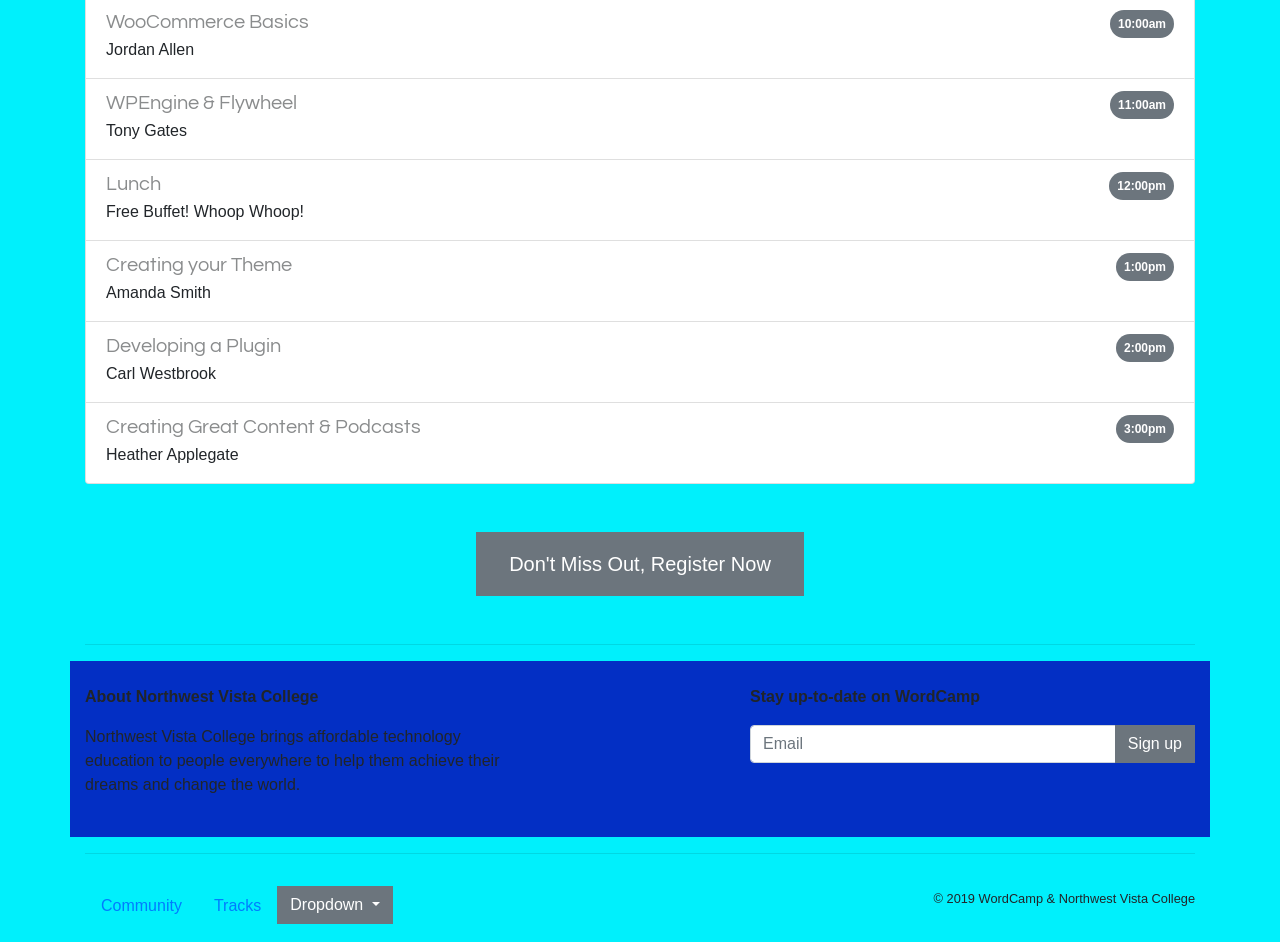
==== commit 25986598: "speaker section" ====
--- a/index.html
+++ b/index.html
@@ -87,10 +87,96 @@
 </div>
 </section>
   <!-- /about -->
-
-  <div class="container pt-4">
+<!-- speakers -->
+<section class="section-speakers" id="speakers">
+  <svg id="" preserveAspectRatio="xMidYMax meet" class="svg-separator sep1" viewBox="0 0 1600 100" style="" data-height="100">
+        <path class="wave-end" d="M1040,56c0.5,0,1,0,1.6,0c-16.6-8.9-36.4-15.7-66.4-15.7c-56,0-76.8,23.7-106.9,41C881.1,89.3,895.6,96,920,96 C979.5,96,980,56,1040,56z"></path>
+        <path class="wave-end" d="M1699.8,96l0,10H1946l-0.3-6.9c0,0,0,0-88,0s-88.6-58.8-176.5-58.8c-51.4,0-73,20.1-99.6,36.8 c14.5,9.6,29.6,18.9,58.4,18.9C1699.8,96,1699.8,96,1699.8,96z"></path>
+        <path class="wave-end" d="M1400,96c19.5,0,32.7-4.3,43.7-10c-35.2-17.3-54.1-45.7-115.5-45.7c-32.3,0-52.8,7.9-70.2,17.8 c6.4-1.3,13.6-2.1,22-2.1C1340.1,56,1340.3,96,1400,96z"></path>
+        <path class="wave-end" d="M320,56c6.6,0,12.4,0.5,17.7,1.3c-17-9.6-37.3-17-68.5-17c-60.4,0-79.5,27.8-114,45.2 c11.2,6,24.6,10.5,44.8,10.5C260,96,259.9,56,320,56z"></path>
+        <path class="wave-end" d="M680,96c23.7,0,38.1-6.3,50.5-13.9C699.6,64.8,679,40.3,622.2,40.3c-30,0-49.8,6.8-66.3,15.8 c1.3,0,2.7-0.1,4.1-0.1C619.7,56,620.2,96,680,96z"></path>
+        <path class="wave-end" d="M-40,95.6c28.3,0,43.3-8.7,57.4-18C-9.6,60.8-31,40.2-83.2,40.2c-14.3,0-26.3,1.6-36.8,4.2V106h60V96L-40,95.6 z"></path>
+        <path class="wave-middle" d="M504,73.4c-2.6-0.8-5.7-1.4-9.6-1.4c-19.4,0-19.6,13-39,13c-19.4,0-19.5-13-39-13c-14,0-18,6.7-26.3,10.4 C402.4,89.9,416.7,96,440,96C472.5,96,487.5,84.2,504,73.4z"></path>
+        <path class="wave-middle" d="M1205.4,85c-0.2,0-0.4,0-0.6,0c-19.5,0-19.5-13-39-13s-19.4,12.9-39,12.9c0,0-5.9,0-12.3,0.1 c11.4,6.3,24.9,11,45.5,11C1180.6,96,1194.1,91.2,1205.4,85z"></path>
+        <path class="wave-middle" d="M1447.4,83.9c-2.4,0.7-5.2,1.1-8.6,1.1c-19.3,0-19.6-13-39-13s-19.6,13-39,13c-3,0-5.5-0.3-7.7-0.8 c11.6,6.6,25.4,11.8,46.9,11.8C1421.8,96,1435.7,90.7,1447.4,83.9z"></path>
+        <path class="wave-middle" d="M985.8,72c-17.6,0.8-18.3,13-37,13c-19.4,0-19.5-13-39-13c-18.2,0-19.6,11.4-35.5,12.8 c11.4,6.3,25,11.2,45.7,11.2C953.7,96,968.5,83.2,985.8,72z"></path>
+        <path class="wave-middle" d="M743.8,73.5c-10.3,3.4-13.6,11.5-29,11.5c-19.4,0-19.5-13-39-13s-19.5,13-39,13c-0.9,0-1.7,0-2.5-0.1 c11.4,6.3,25,11.1,45.7,11.1C712.4,96,727.3,84.2,743.8,73.5z"></path>
+        <path class="wave-middle" d="M265.5,72.3c-1.5-0.2-3.2-0.3-5.1-0.3c-19.4,0-19.6,13-39,13c-19.4,0-19.6-13-39-13 c-15.9,0-18.9,8.7-30.1,11.9C164.1,90.6,178,96,200,96C233.7,96,248.4,83.4,265.5,72.3z"></path>
+        <path class="wave-middle" d="M1692.3,96V85c0,0,0,0-19.5,0s-19.6-13-39-13s-19.6,13-39,13c-0.1,0-0.2,0-0.4,0c11.4,6.2,24.9,11,45.6,11 C1669.9,96,1684.8,96,1692.3,96z"></path>
+        <path class="wave-middle" d="M25.5,72C6,72,6.1,84.9-13.5,84.9L-20,85v8.9C0.7,90.1,12.6,80.6,25.9,72C25.8,72,25.7,72,25.5,72z"></path>
+        <path class="wave-top" d="M-40,95.6C20.3,95.6,20.1,56,80,56s60,40,120,40s59.9-40,120-40s60.3,40,120,40s60.3-40,120-40 s60.2,40,120,40s60.1-40,120-40s60.5,40,120,40s60-40,120-40s60.4,40,120,40s59.9-40,120-40s60.3,40,120,40s60.2-40,120-40 s60.2,40,120,40s59.8,0,59.8,0l0.2,143H-60V96L-40,95.6z"></path>
+      </svg>
+<div class="container">
+ <h2>Speakers</h2>
+ <div class="row">
+   <div class="col-md-6 col-lg-4">
+    <div class="card card-1">
+    <img class="card-img-top" src="images/sp5.jpg" alt="speaker name">
+    <div class="card-body" id="card1">
+    <h4 class="card-title">Jessica Flores</h4>
+    <p class="card-text">Jessica Flores has been in the Web Development indusrty for 6 years and will be sharing the benefits she has had from using WordPress in the work place. Jessica will also be sharing Keynote: WordPress5.0</p>
+   </div>
+   </div>
+
+  </div>
+   <div class="col-md-6 col-lg-4">
+    <div class="card card-2">
+     <img class="card-img-top" src="images/sp1.jpg" alt="Speaker Name">
+    <div class="card-body">
+     <h4 class="card-title">Jordan Allen</h4>
+    <p class="card-text">Jordan Allen has been in the Web Development indusrty for 10 years. Jordan will be demonstrating how to re-vamp any site with WordPress, as well as WooCommerce Basics.</p>
+  </div>
+</div>
+
+  </div>
+  <div class="col-md-6 col-lg-4">
+  <div class="card card-3">
+    <img class="card-img-top" src="images/sp4.jpg" alt="Speaker Name">
+  <div class="card-body">
+    <h4 class="card-title">Amanda Smith</h4>
+    <p class="card-text">Amanda Smith has been in the Web Development industy for 3 years and will be speaking on her favorite aspects of WordPress and how to create your own theme.</p>
+  </div>
+</div>
+
+  </div>
+  <div class="col-md-6 col-lg-4">
+  <div class="card card-4">
+   <img class="card-img-top" src="images/sp2.jpg" alt="Speaker Name">
+  <div class="card-body">
+    <h4 class="card-title">Carl Westbrook</h4>
+    <p class="card-text">Carl Westbrook has been in the Web Development indusrty for 12 years and will be speaking on how he developes plugins and how he uses them within WordPress. </p>
+  </div>
+</div>
+
+  </div>
+  <div class="col-md-6 col-lg-4">
+  <div class="card card-5">
+   <img class="card-img-top" src="images/sp6.jpg" alt="Speaker Name">
+  <div class="card-body">
+    <h4 class="card-title">Heather Applegate</h4>
+    <p class="card-text">Heather Applegate has been in the Web Development industry for 8 years and will be speaking on her favorite ways to come up with new fresh content for WordPress.</p>
+  </div>
+</div>
+
+  </div>
+  <div class="col-md-6 col-lg-4">
+  <div class="card card-6">
+   <img class="card-img-top" src="images/sp3.jpg" alt="Speaker Name">
+  <div class="card-body">
+    <h4 class="card-title">Tony Gates</h4>
+    <p class="card-text">Tony Gates has been in the Web Development indusrty for 3 years and will be explaining the importance of a contect managment system. He will also explore WPEngine and Flywheel as well.</p>
+  </div>
+  </div>
+
+  </div>
+</div>
+</div>
+</section>
+<!-- /speakers -->
+
 
 <!-- Modal -->
+<div class="container pt-4">
 <div class="modal fade" id="register" tabindex="-1" role="dialog" aria-labelledby="exampleModalLabel" aria-hidden="true">
   <div class="modal-dialog" role="document">
     <div class="modal-content">
@@ -177,71 +263,6 @@
   </div>
 </div>
 <!-- /Modal -->
-<!-- speakers -->
-<h2 id="speakers" class="display-4 text-center my-5" id="speakers">Speakers</h2>
-<div class="row">
-  <div class="col-md-6 col-lg-4">
-  	<div class="card mb-3">
-  <img class="card-img-top" src="images/sp5.jpg" alt="speaker name">
-  <div class="card-body" id="card1">
-    <h4 class="card-title">Jessica Flores</h4>
-    <p class="card-text">Jessica Flores has been in the Web Development indusrty for 6 years and will be sharing the benefits she has had from using WordPress in the work place. Jessica will also be sharing Keynote: WordPress5.0</p>
-  </div>
-</div>
-
-  </div>
-  <div class="col-md-6 col-lg-4">
-  	<div class="card mb-3">
-  <img class="card-img-top" src="images/sp1.jpg" alt="Speaker Name">
-  <div class="card-body">
-    <h4 class="card-title">Jordan Allen</h4>
-    <p class="card-text">Jordan Allen has been in the Web Development indusrty for 10 years. Jordan will be demonstrating how to re-vamp any site with WordPress, as well as WooCommerce Basics.</p>
-  </div>
-</div>
-
-  </div>
-  <div class="col-md-6 col-lg-4">
-  	<div class="card mb-3">
-  <img class="card-img-top" src="images/sp4.jpg" alt="Speaker Name">
-  <div class="card-body">
-    <h4 class="card-title">Amanda Smith</h4>
-    <p class="card-text">Amanda Smith has been in the Web Development industy for 3 years and will be speaking on her favorite aspects of WordPress and how to create your own theme.</p>
-  </div>
-</div>
-
-  </div>
-  <div class="col-md-6 col-lg-4">
-  	<div class="card mb-3">
-  <img class="card-img-top" src="images/sp2.jpg" alt="Speaker Name">
-  <div class="card-body">
-    <h4 class="card-title">Carl Westbrook</h4>
-    <p class="card-text">Carl Westbrook has been in the Web Development indusrty for 12 years and will be speaking on how he developes plugins and how he uses them within WordPress. </p>
-  </div>
-</div>
-
-  </div>
-  <div class="col-md-6 col-lg-4">
-  	<div class="card mb-3">
-  <img class="card-img-top" src="images/sp6.jpg" alt="Speaker Name">
-  <div class="card-body">
-    <h4 class="card-title">Heather Applegate</h4>
-    <p class="card-text">Heather Applegate has been in the Web Development industry for 8 years and will be speaking on her favorite ways to come up with new fresh content for WordPress.</p>
-  </div>
-</div>
-
-  </div>
-  <div class="col-md-6 col-lg-4">
-  	<div class="card mb-3">
-  <img class="card-img-top" src="images/sp3.jpg" alt="Speaker Name">
-  <div class="card-body">
-    <h4 class="card-title">Tony Gates</h4>
-    <p class="card-text">Tony Gates has been in the Web Development indusrty for 3 years and will be explaining the importance of a contect managment system. He will also explore WPEngine and Flywheel as well.</p>
-  </div>
-</div>
-
-  </div>
-</div>
-<!-- /speakers -->
 
 <!-- schedule -->
 <h2 id="schedule" class="display-4 text-center my-5">Schedule</h2>
--- a/css/style.css
+++ b/css/style.css
@@ -119,7 +119,7 @@
 }
 .col-toppics h3 {
   padding-left: 2rem;
-  color: #032FC4;
+  color: #8A8C8D;
 }
 .col-toppics .list-group {
   margin-left: 2rem;
@@ -142,6 +142,101 @@
   left: -1rem;
 }
 
+/* speakers */
+.section-speakers {
+  background-color: #032FC4;
+  position: relative;
+  padding-top: 6rem;
+  padding-bottom: 8rem;
+}
+.section-speakers svg path.wave-top {
+  fill: #032FC4;
+}
+.section-speakers svg path.wave-middle {
+  opacity: 0.8;
+  fill: #01259F;
+}
+.section-speakers svg path.wave-end {
+  opacity: 0.8;
+  fill: #032FC4;
+}
+.section-speakers .container {
+  position: relative;
+}
+.section-speakers .container h2 {
+  color: #00F0FC;
+  font-weight: 800;
+  font-size: 10rem;
+  text-transform: uppercase;
+  margin-bottom: 6rem;
+  text-align: center;
+  position: absolute;
+  top: 28rem;
+  left: 0;
+  width: 100%;
+  z-index: 3;
+}
+.section-speakers .container .card {
+  background: transparent;
+  margin-bottom: 2rem;
+  border: 0;
+}
+.section-speakers .container .card img.card-img-top {
+  border-radius: 0;
+  box-shadow: 36px 36px 72px -36px rgba(0, 0, 0, 0.5);
+}
+.section-speakers .container .card .card-body {
+  padding: 1rem 0 0 0;
+}
+.section-speakers .container .card .card-body h4.card-title {
+  color: white;
+}
+.section-speakers .container .card .card-body p.card-text {
+  color: white;
+  font-size: 0.8rem;
+}
+.section-speakers .container .card.card-1 {
+  margin-top: 6rem;
+  margin-left: -5rem;
+}
+.section-speakers .container .card.card-3 {
+  margin-top: 6rem;
+}
+.section-speakers .container .card.card-4 {
+  margin-top: 6rem;
+  z-index: 4;
+}
+.section-speakers .container .card.card-5 {
+  margin-top: 12rem;
+}
+.section-speakers .container .card.card-6 {
+  margin-top: 4rem;
+  margin-right: -5rem;
+}
+
+/* svg */
+.svg-separator {
+  display: block;
+  background: 0 0;
+  position: absolute;
+  left: 0;
+  right: 0;
+  top: 0;
+  z-index: 9;
+  -webkit-transform: translateY(-100%) translateY(2px);
+  transform: translateY(-100%) translateY(2px);
+  width: 100%;
+  overflow: hidden;
+}
+.svg-separator .bottom {
+  top: auto;
+  bottom: 0;
+}
+.svg-separator .sep1 {
+  transform: translateY(-100%) translateY(2px) scale(1, 1);
+  transform-origin: top;
+}
+
 /* footer */
 #footer {
   background-color: #032FC4;
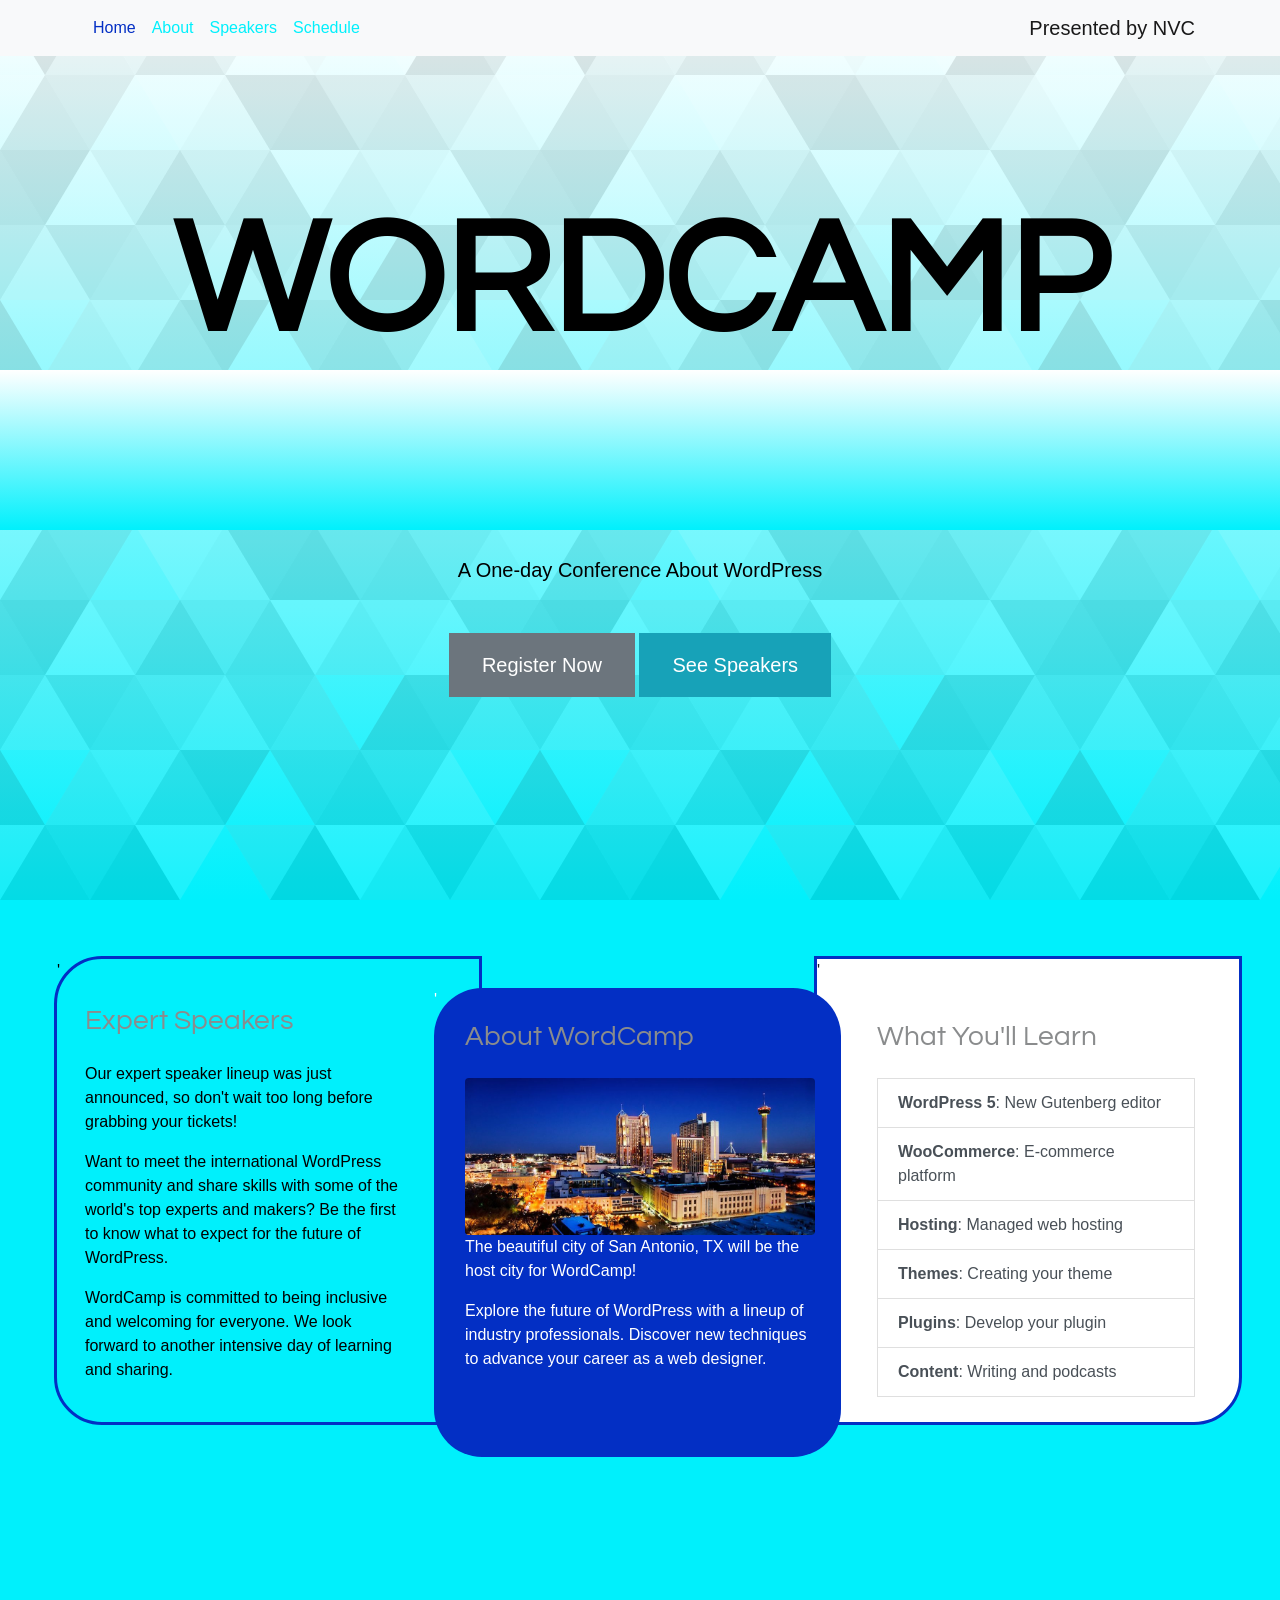
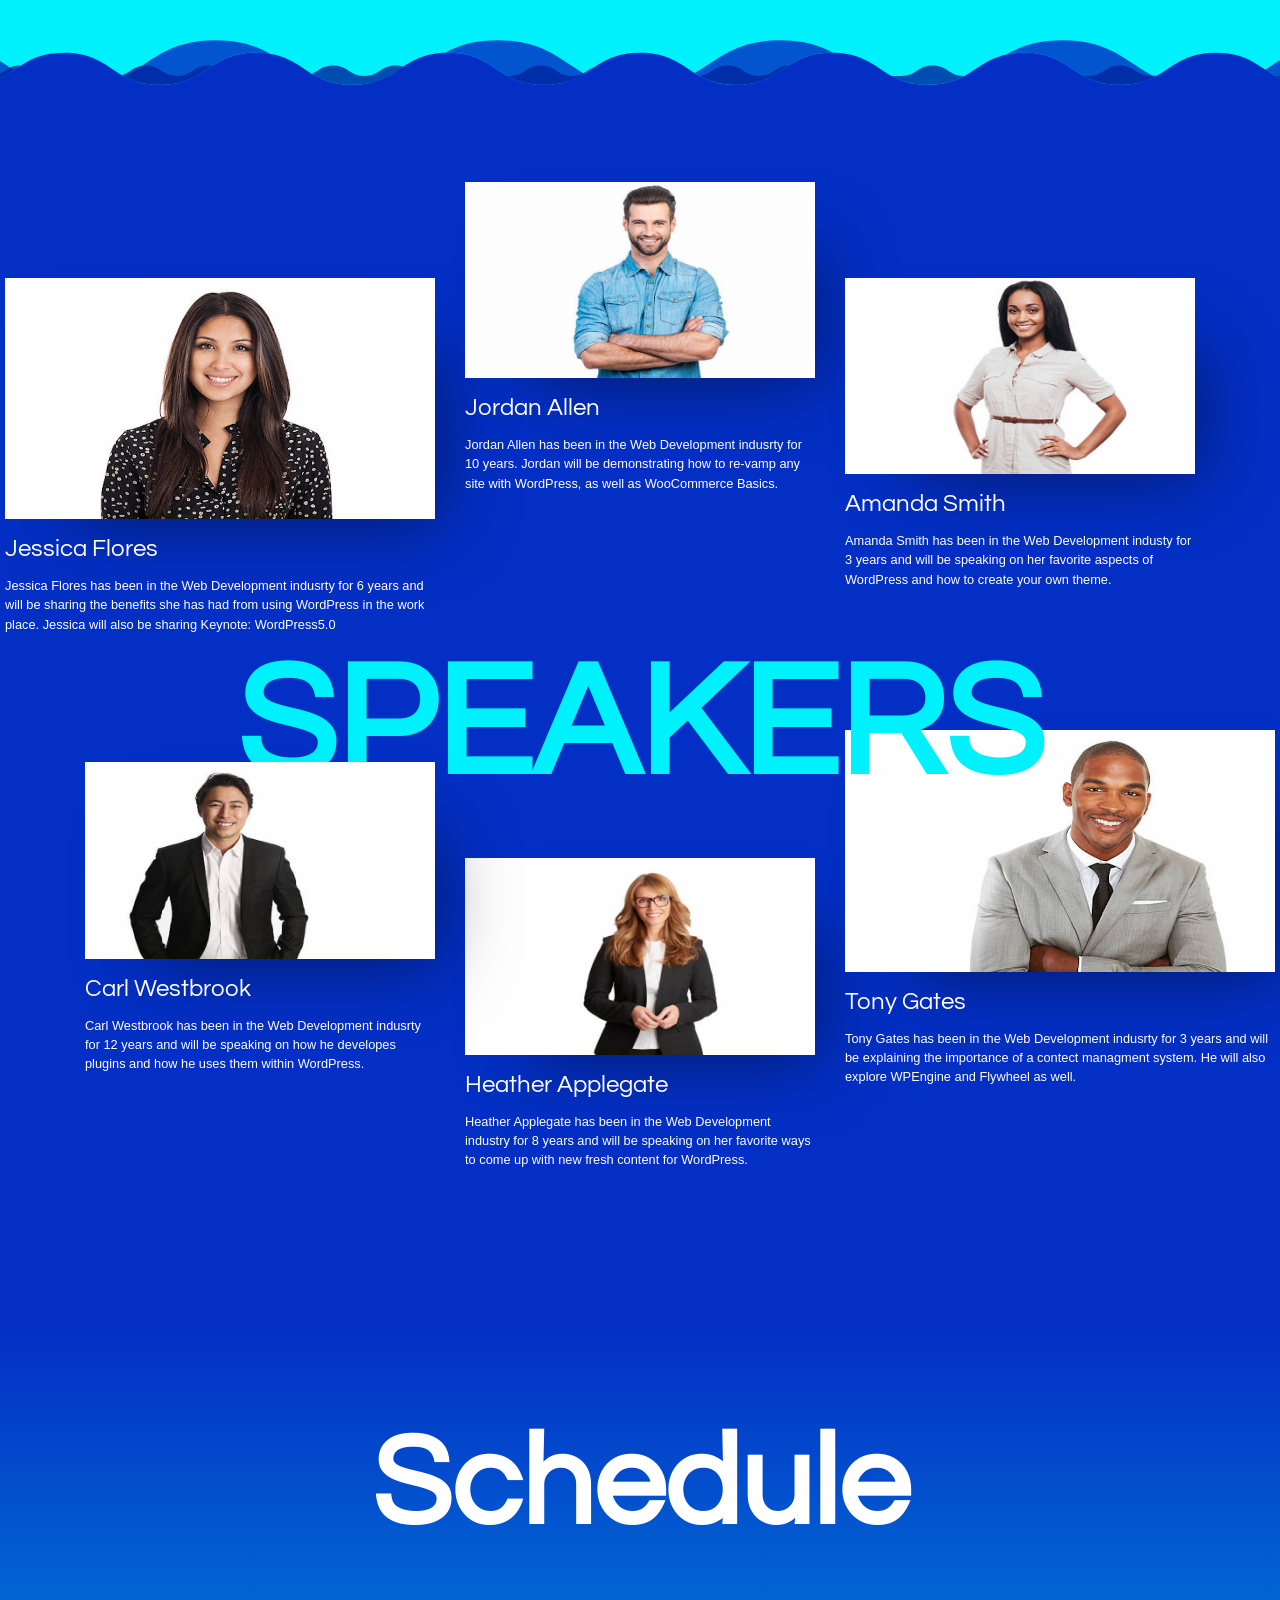
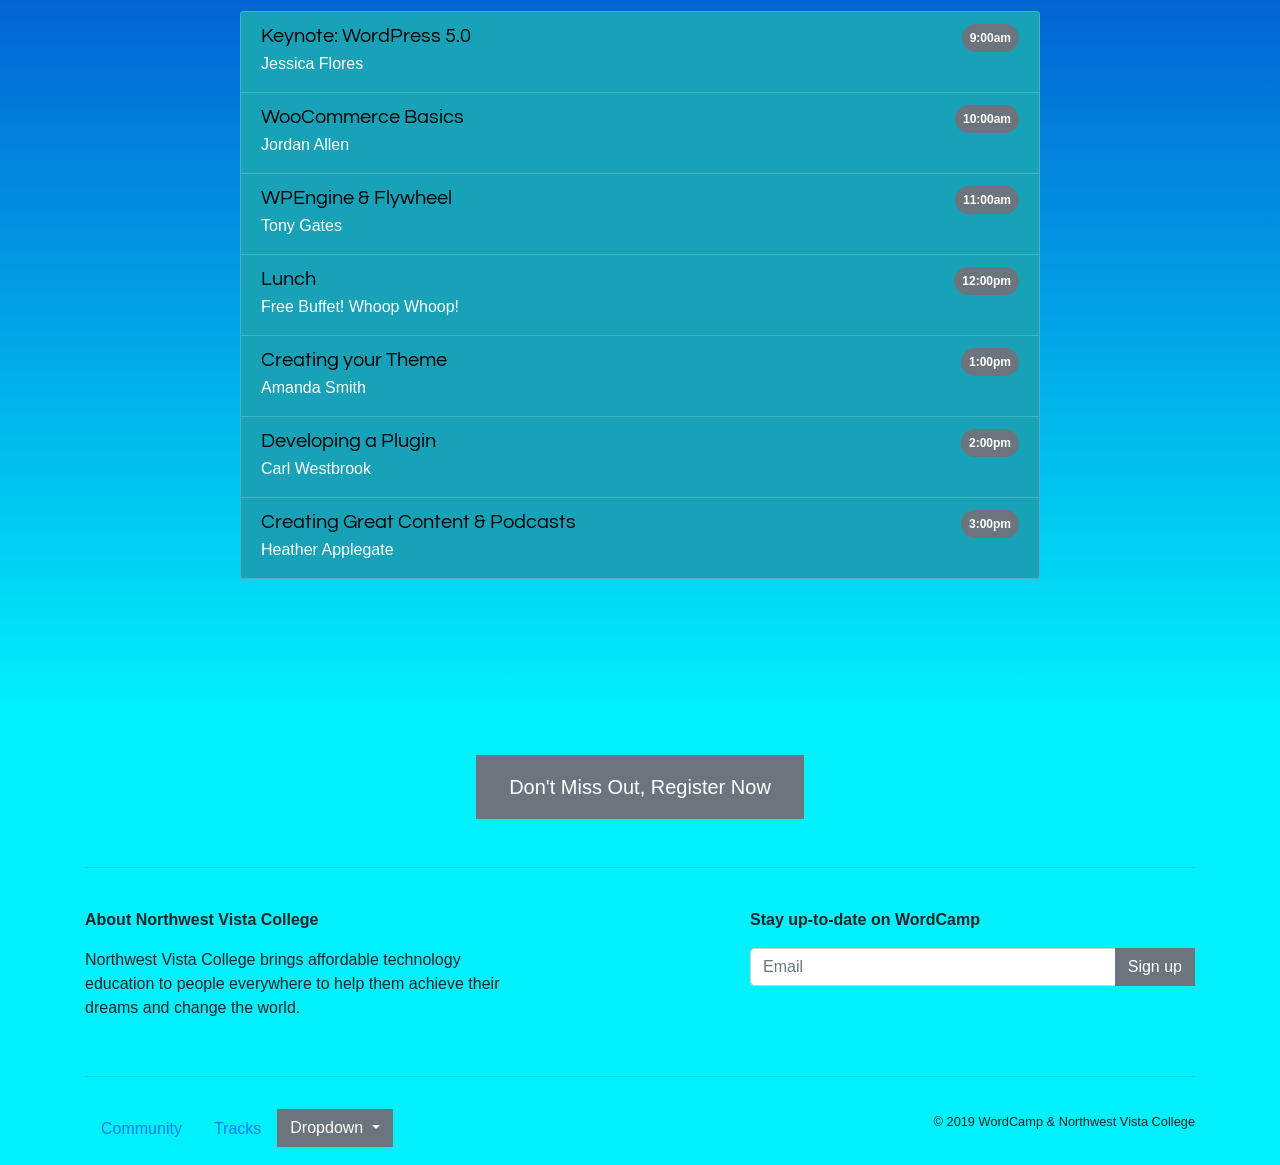
==== commit 5a1873d1: "schedule section" ====
--- a/index.html
+++ b/index.html
@@ -174,9 +174,61 @@
 </section>
 <!-- /speakers -->
 
+<!-- schedule -->
+<section class="section-schedule" id="schedule">
+  <div class="container">
+<h2 id="schedule" class="display-4 text-center my-5">Schedule</h2>
+<ul class="list-group">
+  <li class="list-group-item">
+    <div class="d-flex justify-content-between">
+      <h5 class="mb-1">Keynote: WordPress 5.0</h5>
+      <span class="badge badge-pill badge-secondary p-2">9:00am</span>
+    </div>
+    <p class="mb-1">Jessica Flores</p>
+    <li class="list-group-item">
+    <div class="d-flex justify-content-between">
+      <h5 class="mb-1">WooCommerce Basics</h5>
+      <span class="badge badge-pill badge-secondary p-2">10:00am</span>
+    </div>
+    <p class="mb-1">Jordan Allen</p>
+    <li class="list-group-item">
+    	<div class="d-flex justify-content-between">
+      <h5 class="mb-1">WPEngine & Flywheel</h5>
+      <span class="badge badge-pill badge-secondary p-2">11:00am</span>
+    </div>
+    <p class="mb-1">Tony Gates</p>
+    <li class="list-group-item">
+    	<div class="d-flex justify-content-between">
+      <h5 class="mb-1">Lunch</h5>
+      <span class="badge badge-pill badge-secondary p-2">12:00pm</span>
+    </div>
+    <p class="mb-1">Free Buffet! Whoop Whoop!</p>
+    <li class="list-group-item">
+    	<div class="d-flex justify-content-between">
+      <h5 class="mb-1">Creating your Theme</h5>
+      <span class="badge badge-pill badge-secondary p-2">1:00pm</span>
+    </div>
+    <p class="mb-1">Amanda Smith</p>
+    <li class="list-group-item">
+    	<div class="d-flex justify-content-between">
+      <h5 class="mb-1">Developing a Plugin</h5>
+      <span class="badge badge-pill badge-secondary p-2">2:00pm</span>
+    </div>
+    <p class="mb-1">Carl Westbrook</p>
+    <li class="list-group-item">
+    	<div class="d-flex justify-content-between">
+      <h5 class="mb-1">Creating Great Content & Podcasts</h5>
+      <span class="badge badge-pill badge-secondary p-2">3:00pm</span>
+    </div>
+    <p class="mb-1">Heather Applegate</p>
+  </li>
+</ul>
+</div>
+</section>
+<!-- /schedule -->
 
 <!-- Modal -->
-<div class="container pt-4">
+<div class="container">
 <div class="modal fade" id="register" tabindex="-1" role="dialog" aria-labelledby="exampleModalLabel" aria-hidden="true">
   <div class="modal-dialog" role="document">
     <div class="modal-content">
@@ -264,57 +316,6 @@
 </div>
 <!-- /Modal -->
 
-<!-- schedule -->
-<h2 id="schedule" class="display-4 text-center my-5">Schedule</h2>
-<ul class="list-group">
-  <li class="list-group-item">
-    <div class="d-flex justify-content-between">
-      <h5 class="mb-1">Keynote: WordPress 5.0</h5>
-      <span class="badge badge-pill badge-secondary p-2">9:00am</span>
-    </div>
-    <p class="mb-1">Jessica Flores</p>
-    <li class="list-group-item">
-    <div class="d-flex justify-content-between">
-      <h5 class="mb-1">WooCommerce Basics</h5>
-      <span class="badge badge-pill badge-secondary p-2">10:00am</span>
-    </div>
-    <p class="mb-1">Jordan Allen</p>
-    <li class="list-group-item">
-    	<div class="d-flex justify-content-between">
-      <h5 class="mb-1">WPEngine & Flywheel</h5>
-      <span class="badge badge-pill badge-secondary p-2">11:00am</span>
-    </div>
-    <p class="mb-1">Tony Gates</p>
-    <li class="list-group-item">
-    	<div class="d-flex justify-content-between">
-      <h5 class="mb-1">Lunch</h5>
-      <span class="badge badge-pill badge-secondary p-2">12:00pm</span>
-    </div>
-    <p class="mb-1">Free Buffet! Whoop Whoop!</p>
-    <li class="list-group-item">
-    	<div class="d-flex justify-content-between">
-      <h5 class="mb-1">Creating your Theme</h5>
-      <span class="badge badge-pill badge-secondary p-2">1:00pm</span>
-    </div>
-    <p class="mb-1">Amanda Smith</p>
-    <li class="list-group-item">
-    	<div class="d-flex justify-content-between">
-      <h5 class="mb-1">Developing a Plugin</h5>
-      <span class="badge badge-pill badge-secondary p-2">2:00pm</span>
-    </div>
-    <p class="mb-1">Carl Westbrook</p>
-    <li class="list-group-item">
-    	<div class="d-flex justify-content-between">
-      <h5 class="mb-1">Creating Great Content & Podcasts</h5>
-      <span class="badge badge-pill badge-secondary p-2">3:00pm</span>
-    </div>
-    <p class="mb-1">Heather Applegate</p>
-  </li>
-</ul>
-
-
-<!-- /schedule -->
-
 <!-- callout button -->
 <button type="button" class="btn btn-secondary btn-lg d-block mx-auto my-5" data-toggle="modal" data-target="#register">Don't Miss Out, Register Now</button> 
 
--- a/css/style.css
+++ b/css/style.css
@@ -237,9 +237,34 @@
   transform-origin: top;
 }
 
-/* footer */
-#footer {
-  background-color: #032FC4;
+/* schedule */
+.section-schedule {
+  padding-top: 2rem;
+  padding-bottom: 8rem;
+  background-image: linear-gradient(180deg, #032FC4 0%, #00F0FC 100%);
+}
+.section-schedule .container {
+  position: relative;
+}
+.section-schedule .container h2 {
+  color: white;
+  font-weight: 800;
+  font-size: 8rem;
+  margin-top: 0;
+  margin-bottom: -2rem;
+  text-align: center;
+}
+.section-schedule .container ul.list-group {
+  max-width: 800px;
+  margin: auto;
+}
+.section-schedule .container ul.list-group li.list-group-item {
+  background: #17a2b8;
+  border-color: rgba(255, 255, 255, 0.2);
+  color: white;
+}
+.section-schedule .container ul.list-group li.list-group-item h5 {
+  color: black;
 }
 
 /*# sourceMappingURL=style.css.map */
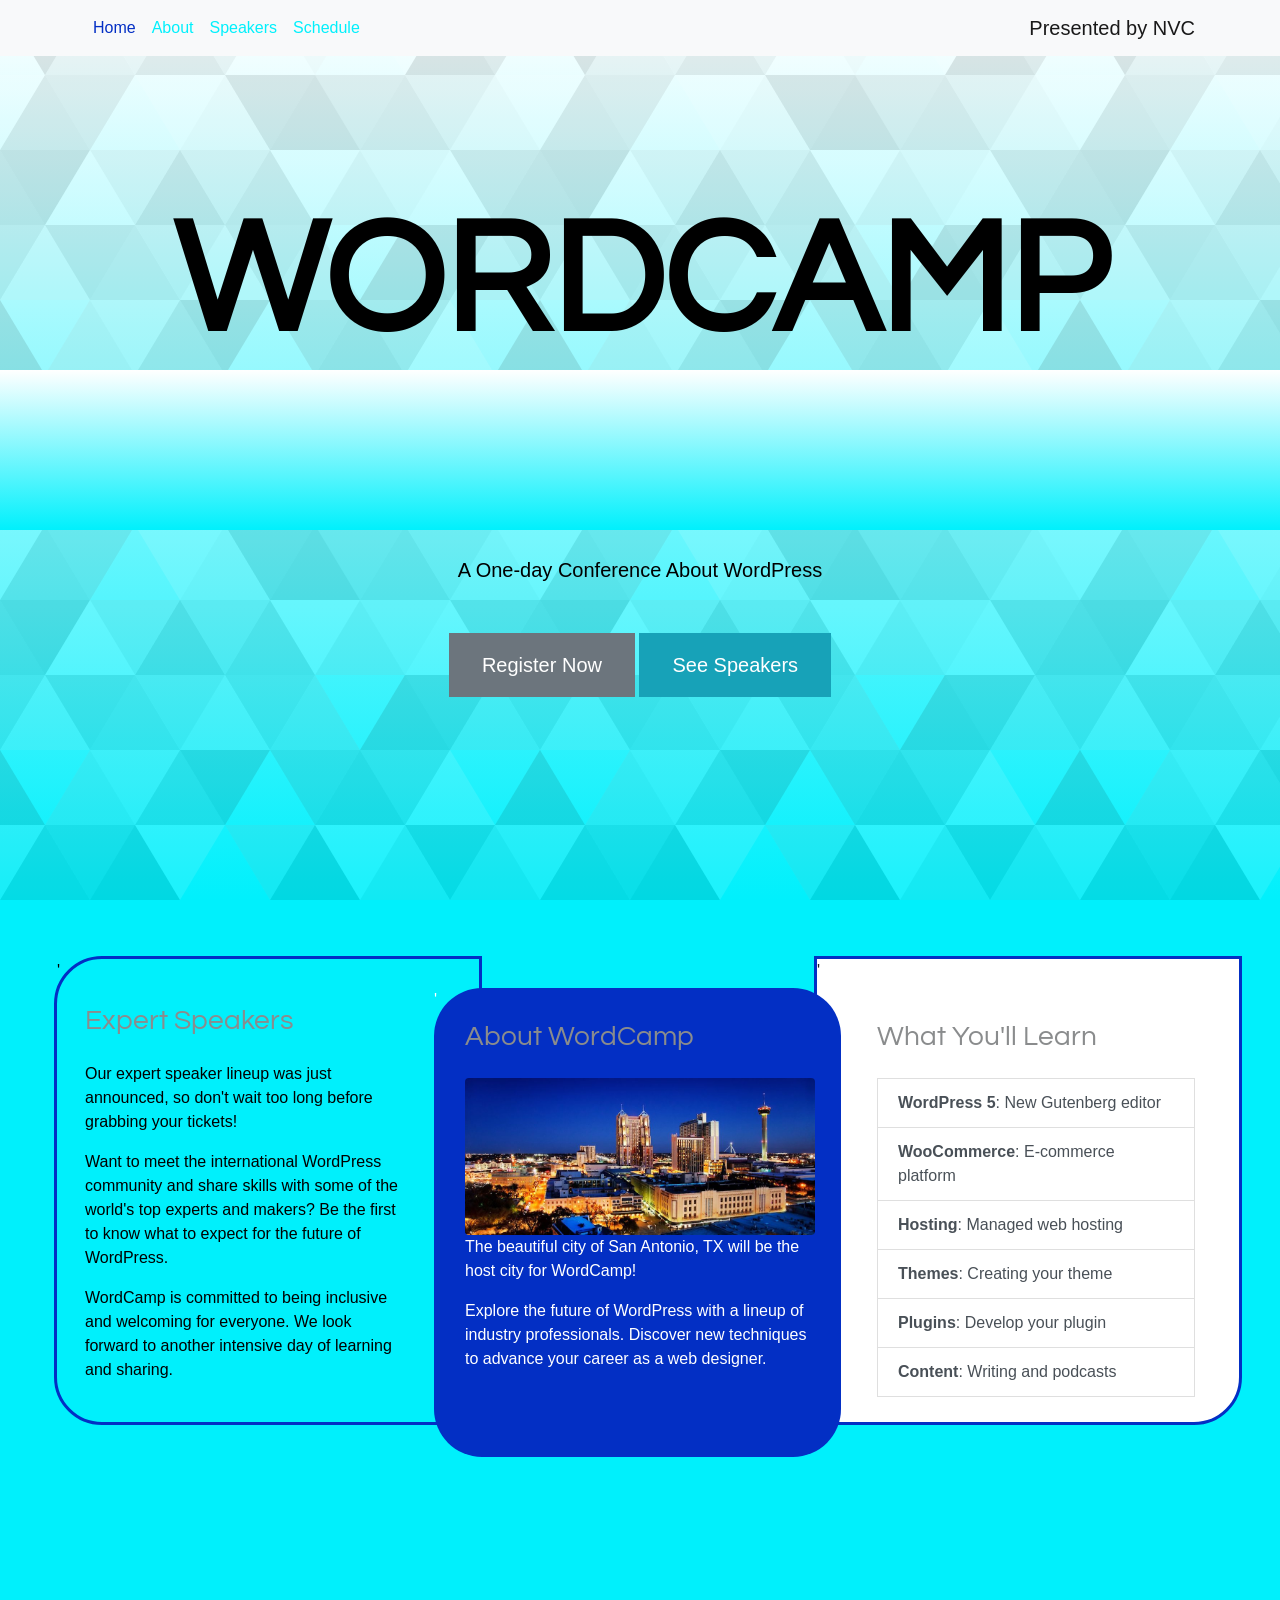
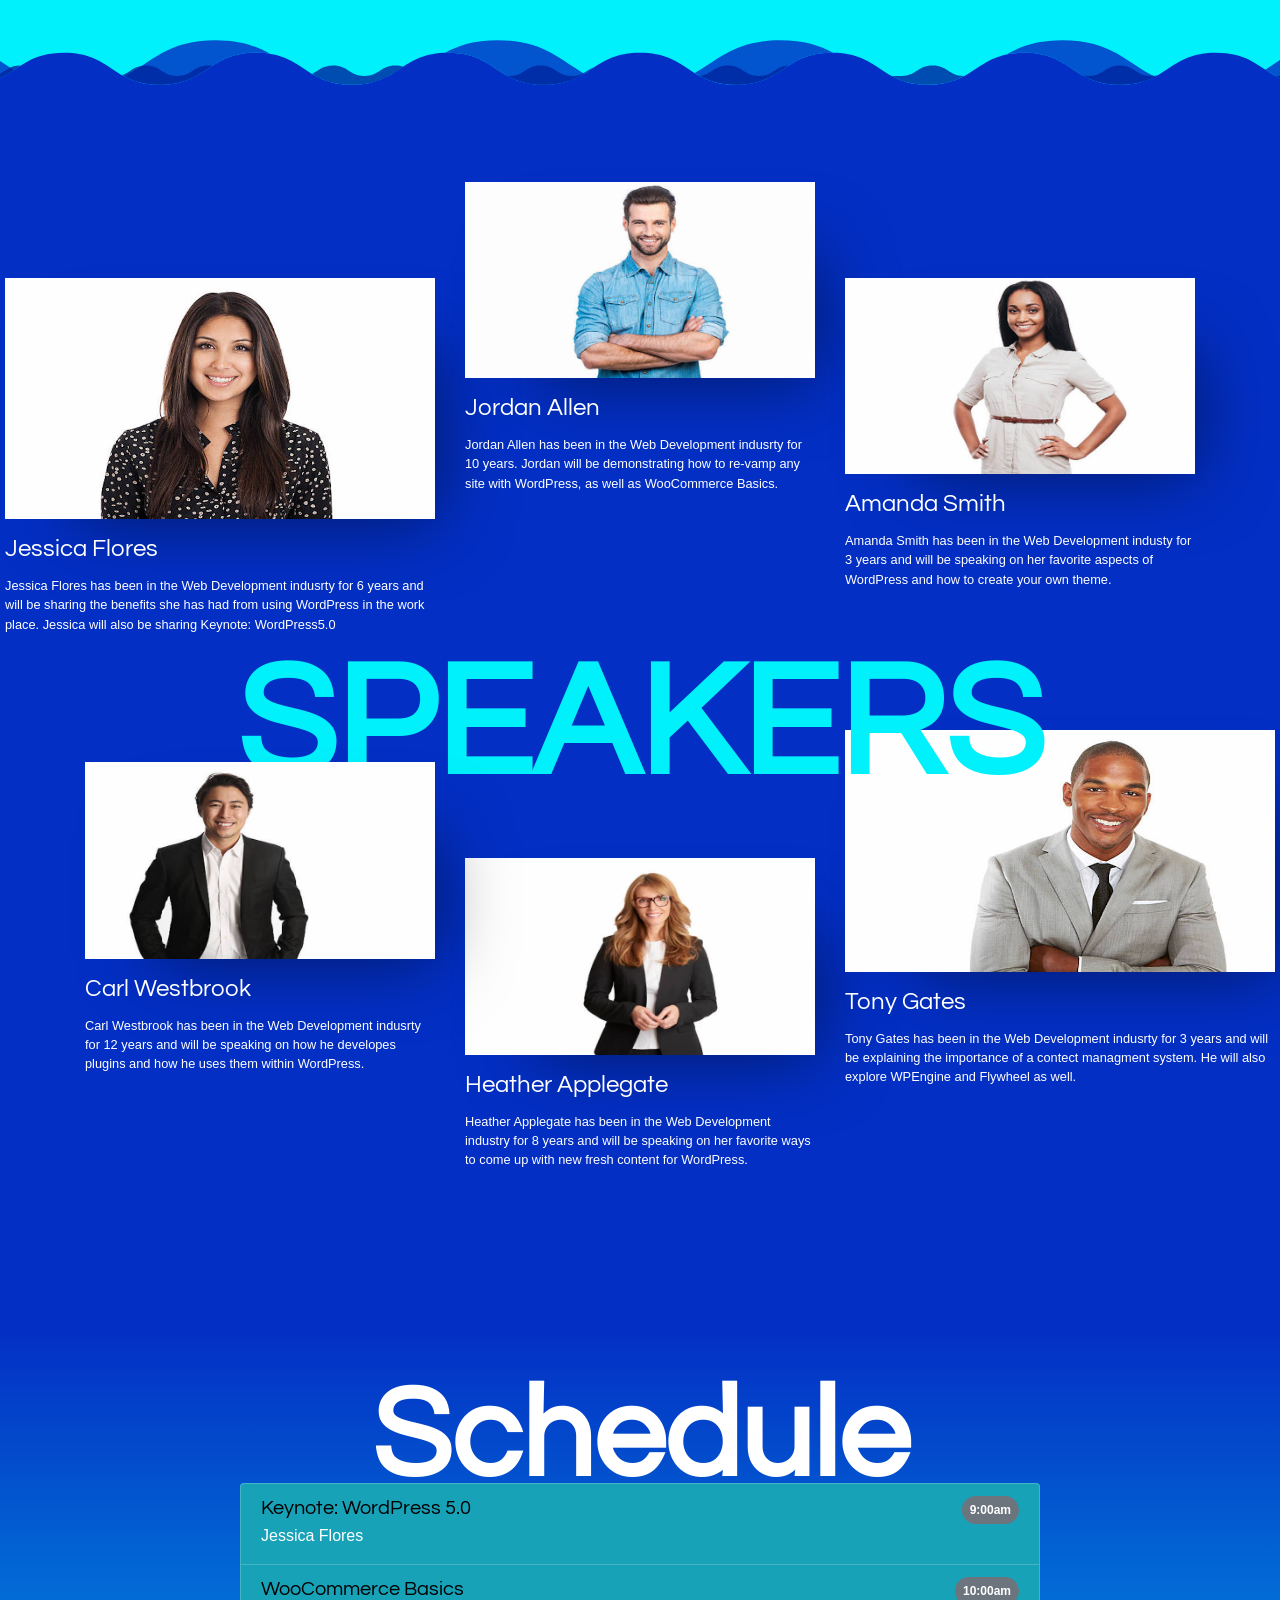
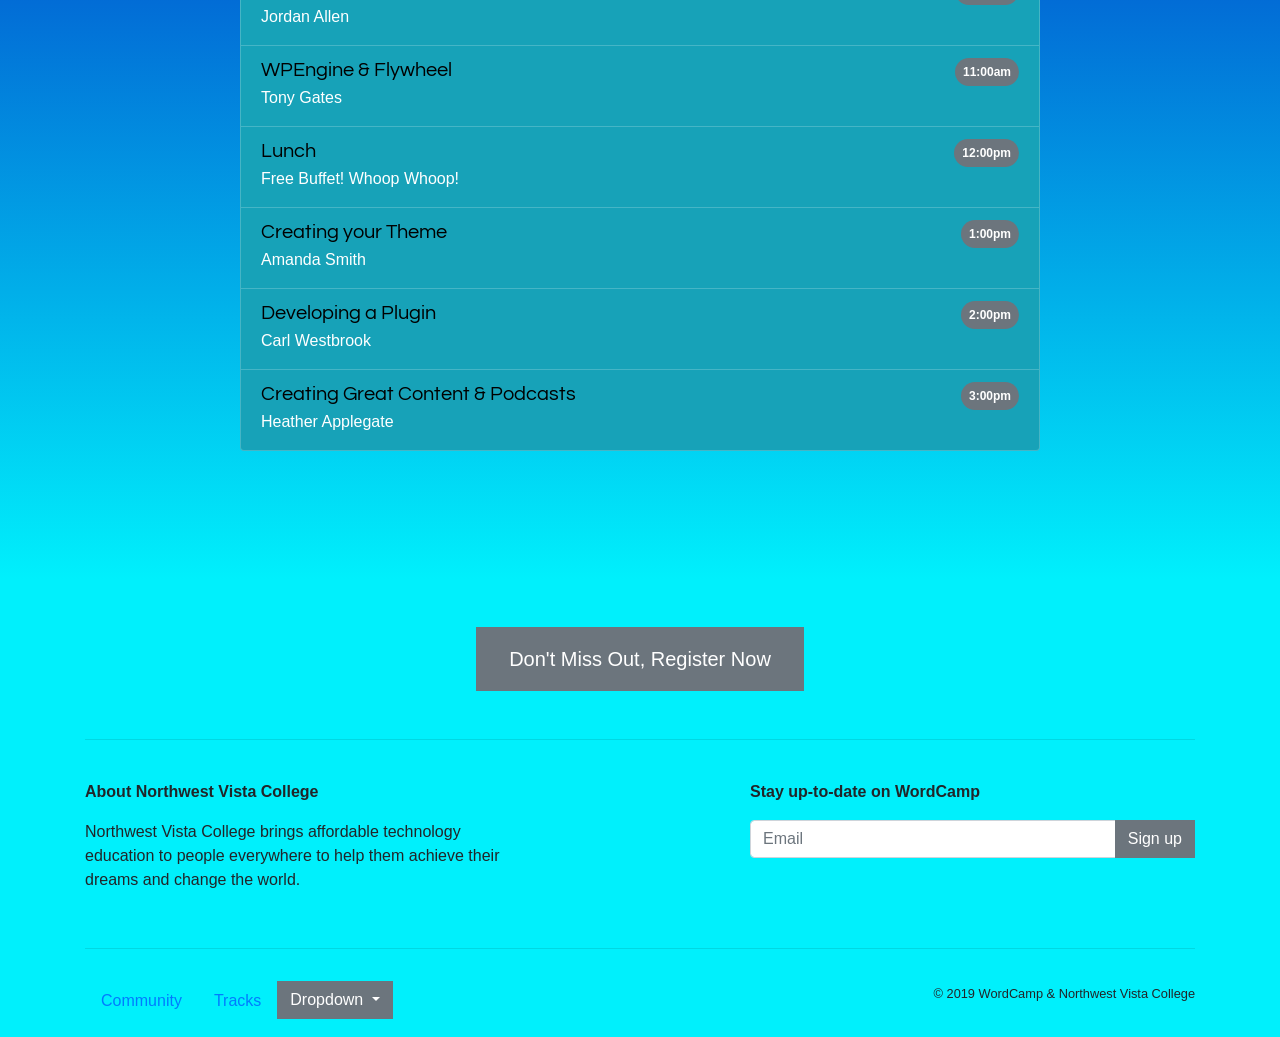
==== commit 3f2d62e3: "schedule fix" ====
--- a/index.html
+++ b/index.html
@@ -177,7 +177,7 @@
 <!-- schedule -->
 <section class="section-schedule" id="schedule">
   <div class="container">
-<h2 id="schedule" class="display-4 text-center my-5">Schedule</h2>
+<h2>Schedule</h2>
 <ul class="list-group">
   <li class="list-group-item">
     <div class="d-flex justify-content-between">
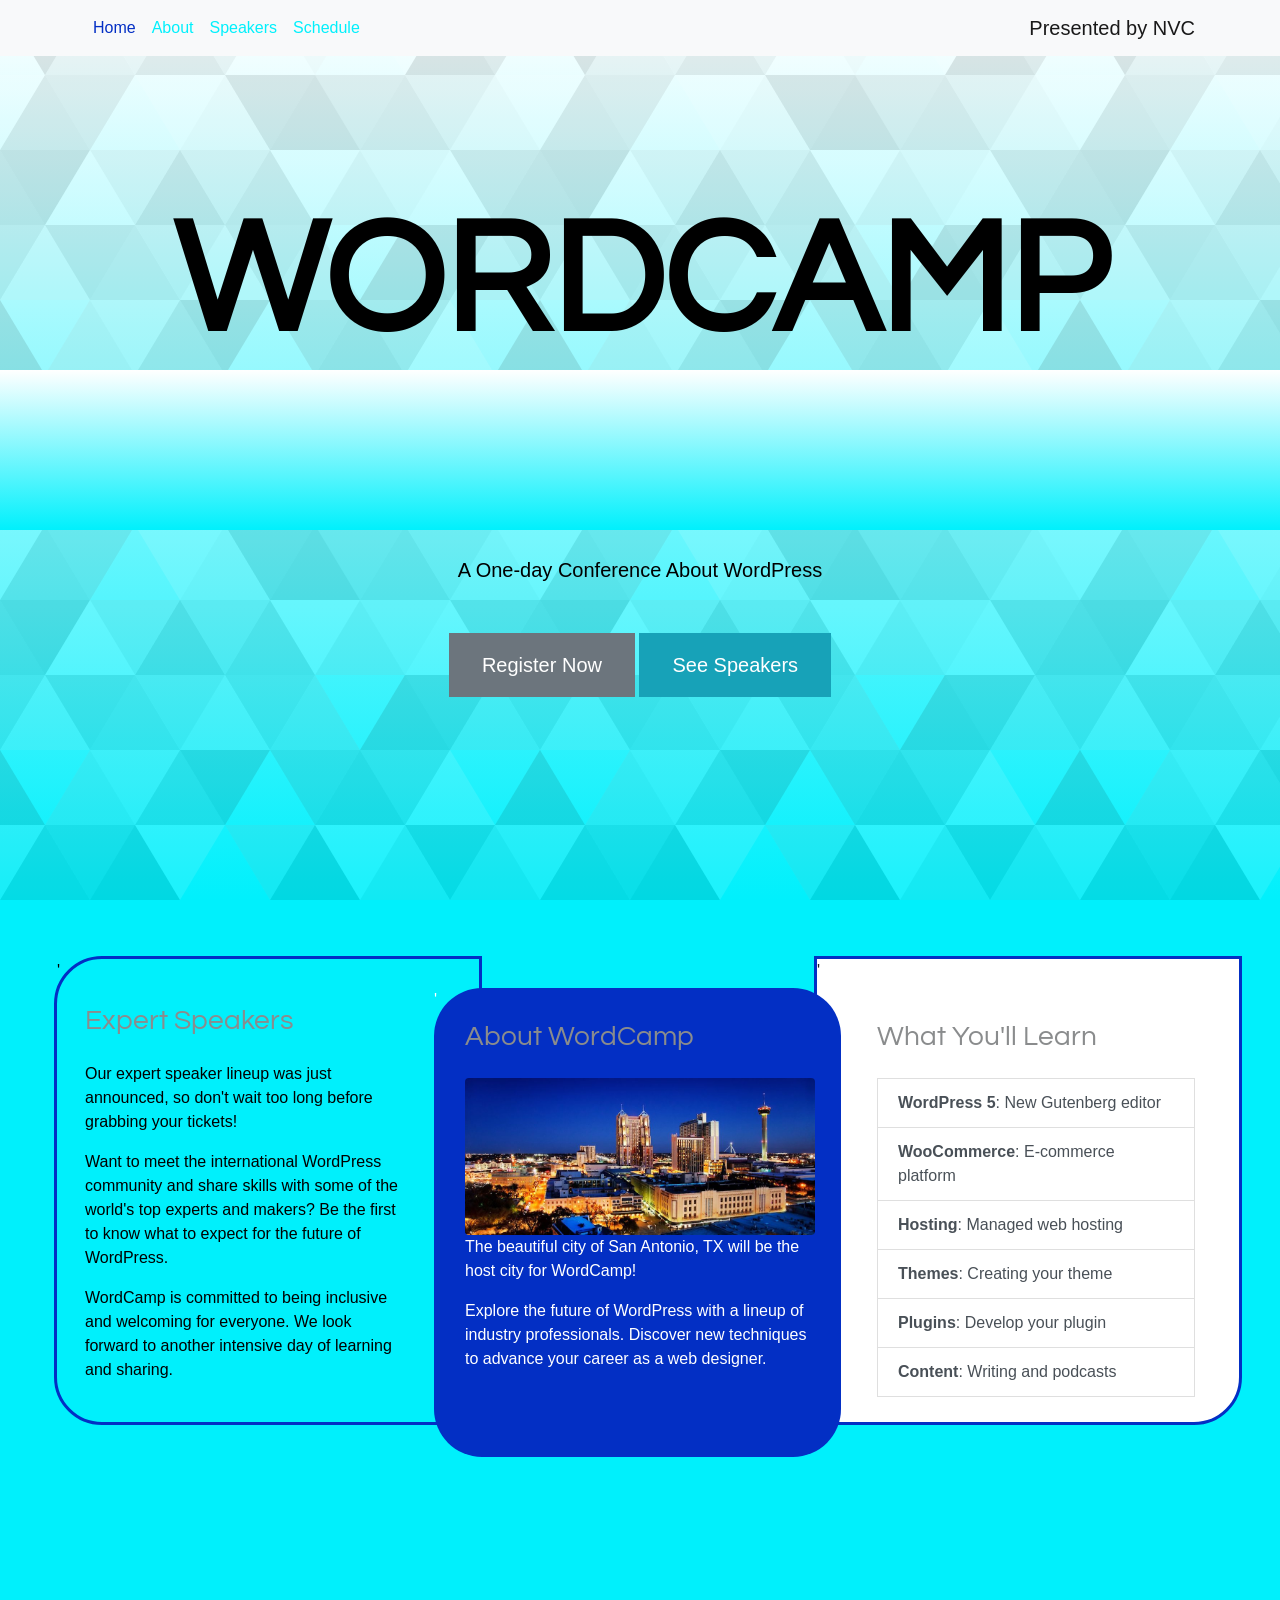
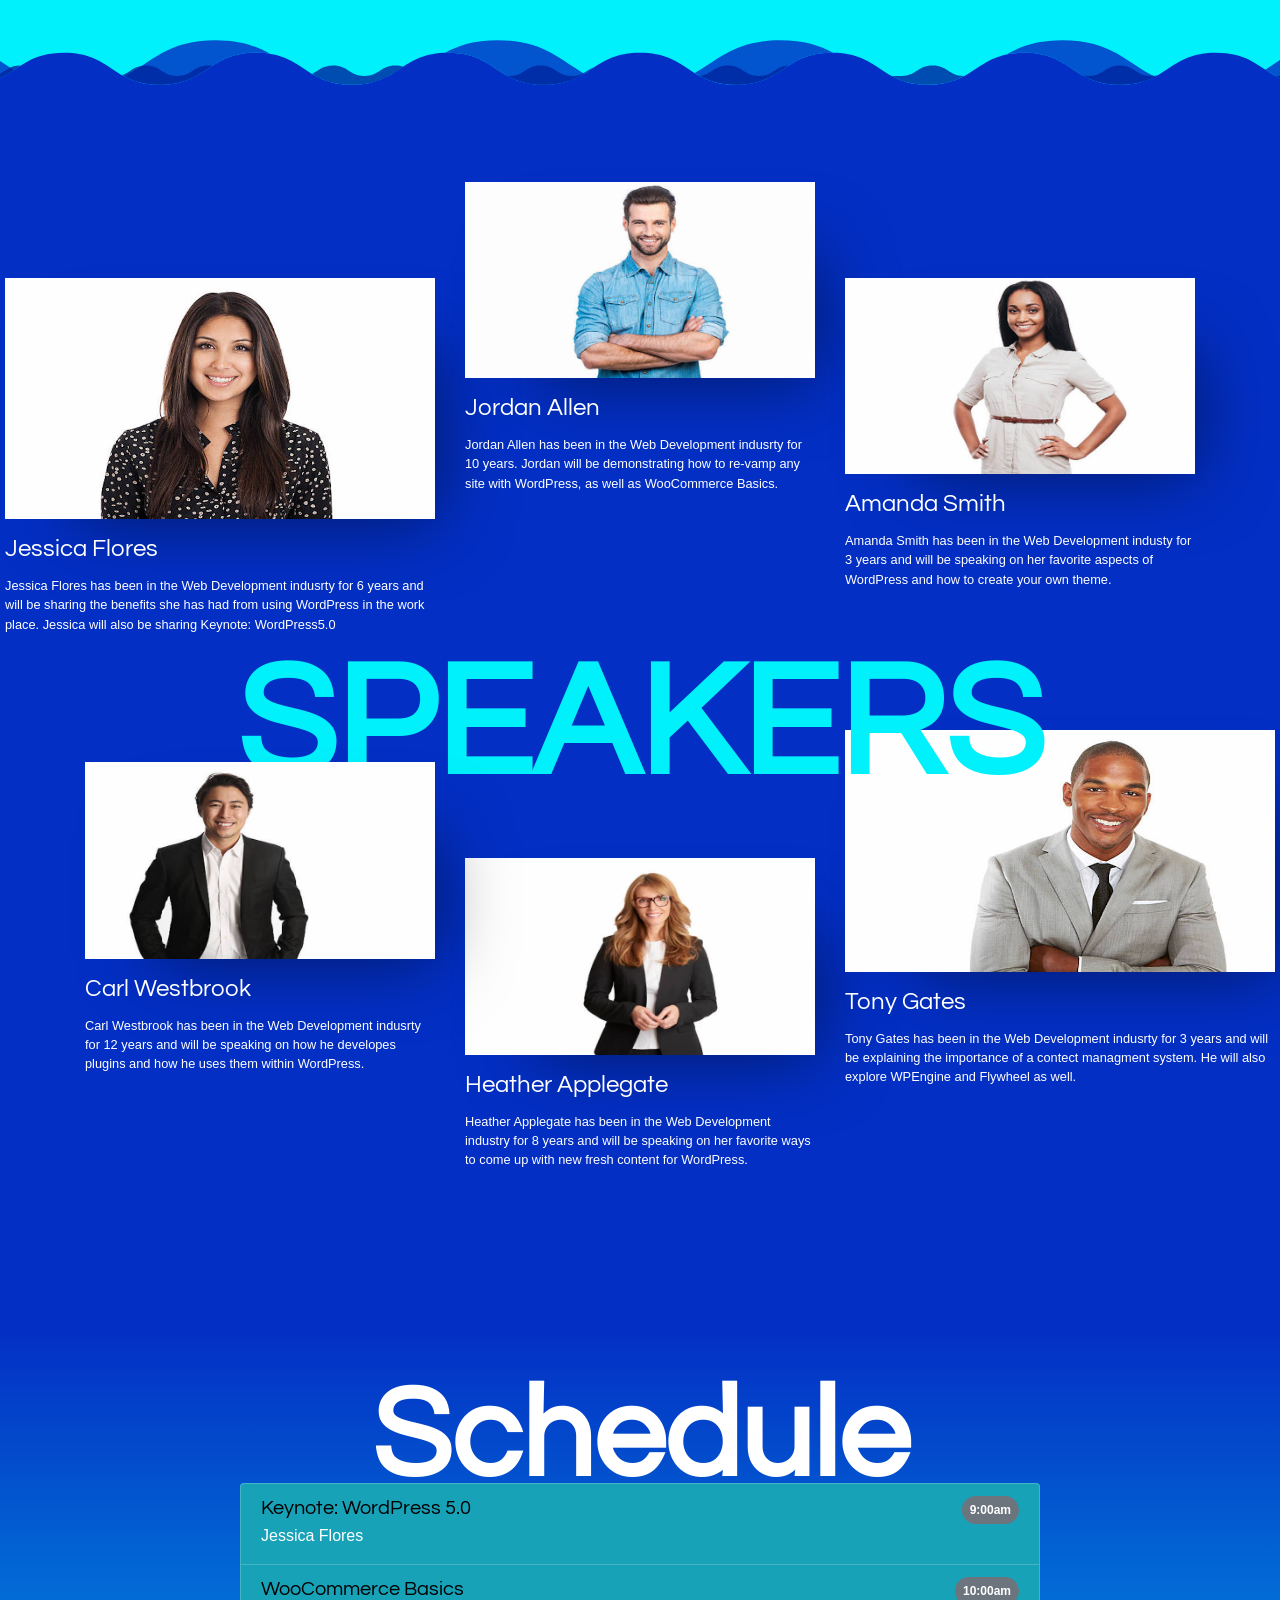
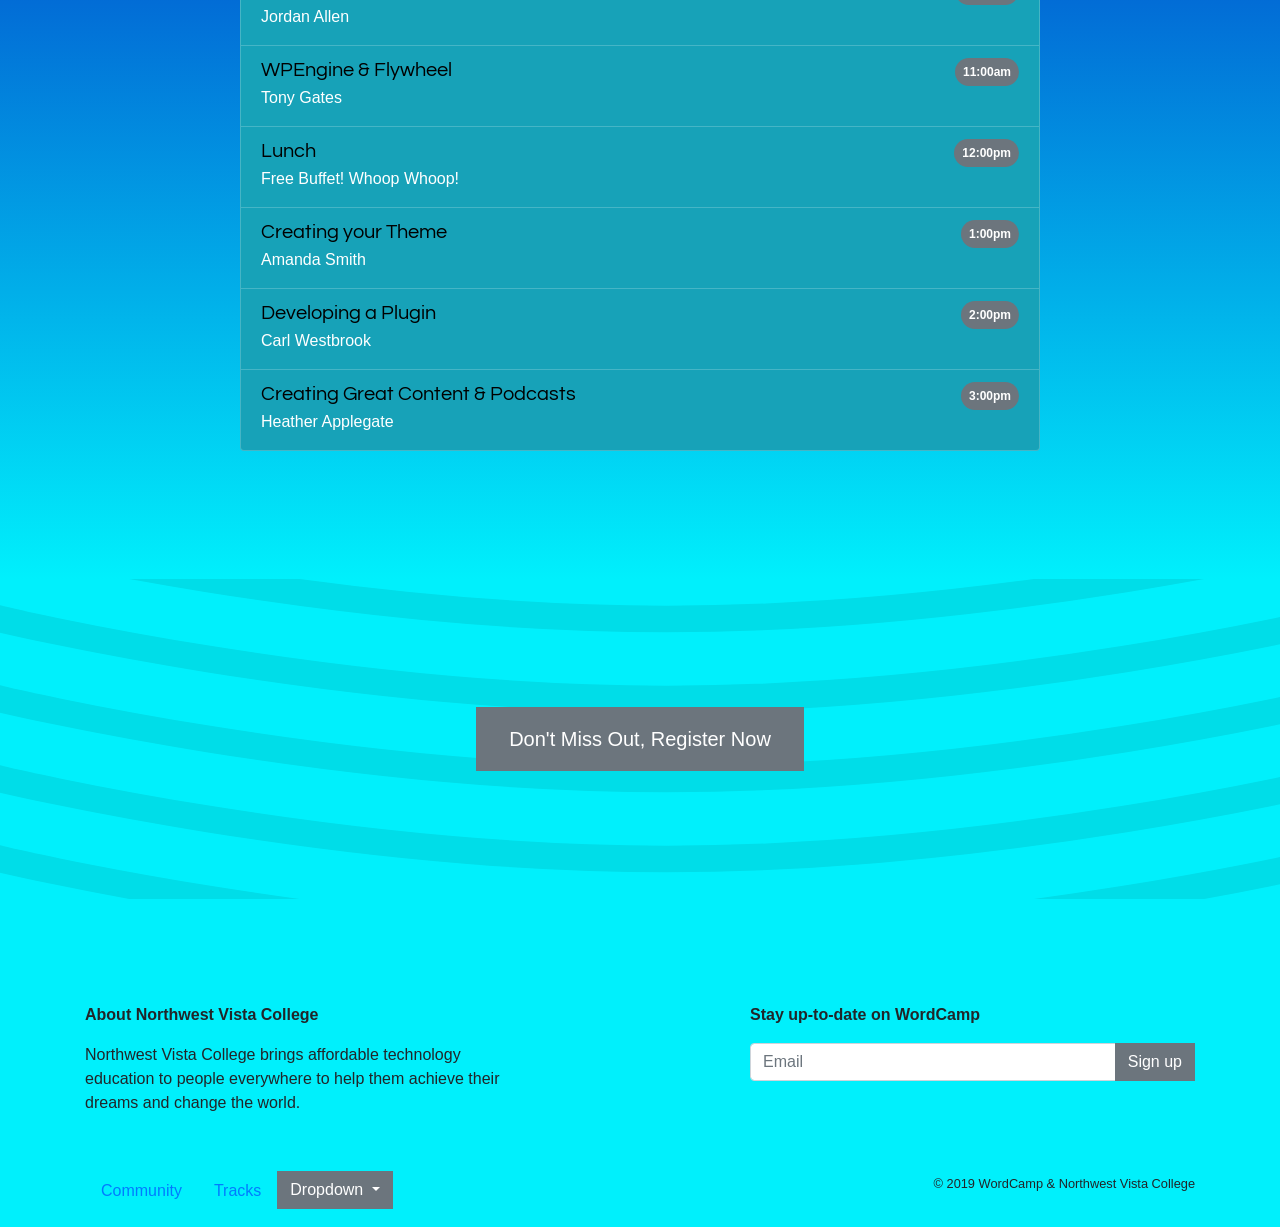
==== commit 3d6d00a9: "cta pattern" ====
--- a/index.html
+++ b/index.html
@@ -227,6 +227,15 @@
 </section>
 <!-- /schedule -->
 
+<!-- callout button -->
+<section class="section-cta">
+  <div class="container">
+<button type="button" class="btn btn-secondary btn-lg d-block mx-auto my-5" data-toggle="modal" data-target="#register">Don't Miss Out, Register Now</button> 
+</div>
+</section>
+<!-- /callout button -->
+
+
 <!-- Modal -->
 <div class="container">
 <div class="modal fade" id="register" tabindex="-1" role="dialog" aria-labelledby="exampleModalLabel" aria-hidden="true">
@@ -316,11 +325,9 @@
 </div>
 <!-- /Modal -->
 
-<!-- callout button -->
-<button type="button" class="btn btn-secondary btn-lg d-block mx-auto my-5" data-toggle="modal" data-target="#register">Don't Miss Out, Register Now</button> 
 
 <!-- signup form -->
-<hr>
+
 <div class="row py-4" id="footer">
   <div class="col-md col-xl-5">
     <p><strong>About Northwest Vista College</strong></p>
@@ -336,7 +343,7 @@
     </div>
   </div>
 </div>
-<hr>
+
 <!-- /signup form -->
 <!-- footer -->
   <div class="row py-3">
--- a/css/style.css
+++ b/css/style.css
@@ -267,4 +267,18 @@
   color: black;
 }
 
+/* cta */
+.section-cta {
+  min-height: 20rem;
+  display: flex;
+  align-items: center;
+  background-color: #00f0fc;
+  background-image: url("data:image/svg+xml,%3Csvg xmlns='http://www.w3.org/2000/svg' width='250' height='30' viewBox='0 0 1000 120'%3E%3Cg fill='none' stroke='%2300dde8' stroke-width='10' %3E%3Cpath d='M-500 75c0 0 125-30 250-30S0 75 0 75s125 30 250 30s250-30 250-30s125-30 250-30s250 30 250 30s125 30 250 30s250-30 250-30'/%3E%3Cpath d='M-500 45c0 0 125-30 250-30S0 45 0 45s125 30 250 30s250-30 250-30s125-30 250-30s250 30 250 30s125 30 250 30s250-30 250-30'/%3E%3Cpath d='M-500 105c0 0 125-30 250-30S0 105 0 105s125 30 250 30s250-30 250-30s125-30 250-30s250 30 250 30s125 30 250 30s250-30 250-30'/%3E%3Cpath d='M-500 15c0 0 125-30 250-30S0 15 0 15s125 30 250 30s250-30 250-30s125-30 250-30s250 30 250 30s125 30 250 30s250-30 250-30'/%3E%3Cpath d='M-500-15c0 0 125-30 250-30S0-15 0-15s125 30 250 30s250-30 250-30s125-30 250-30s250 30 250 30s125 30 250 30s250-30 250-30'/%3E%3Cpath d='M-500 135c0 0 125-30 250-30S0 135 0 135s125 30 250 30s250-30 250-30s125-30 250-30s250 30 250 30s125 30 250 30s250-30 250-30'/%3E%3C/g%3E%3C/svg%3E");
+  background-size: cover;
+  z-index: 0;
+  margin-bottom: 5rem;
+}
+
+/* footer */
+
 /*# sourceMappingURL=style.css.map */
